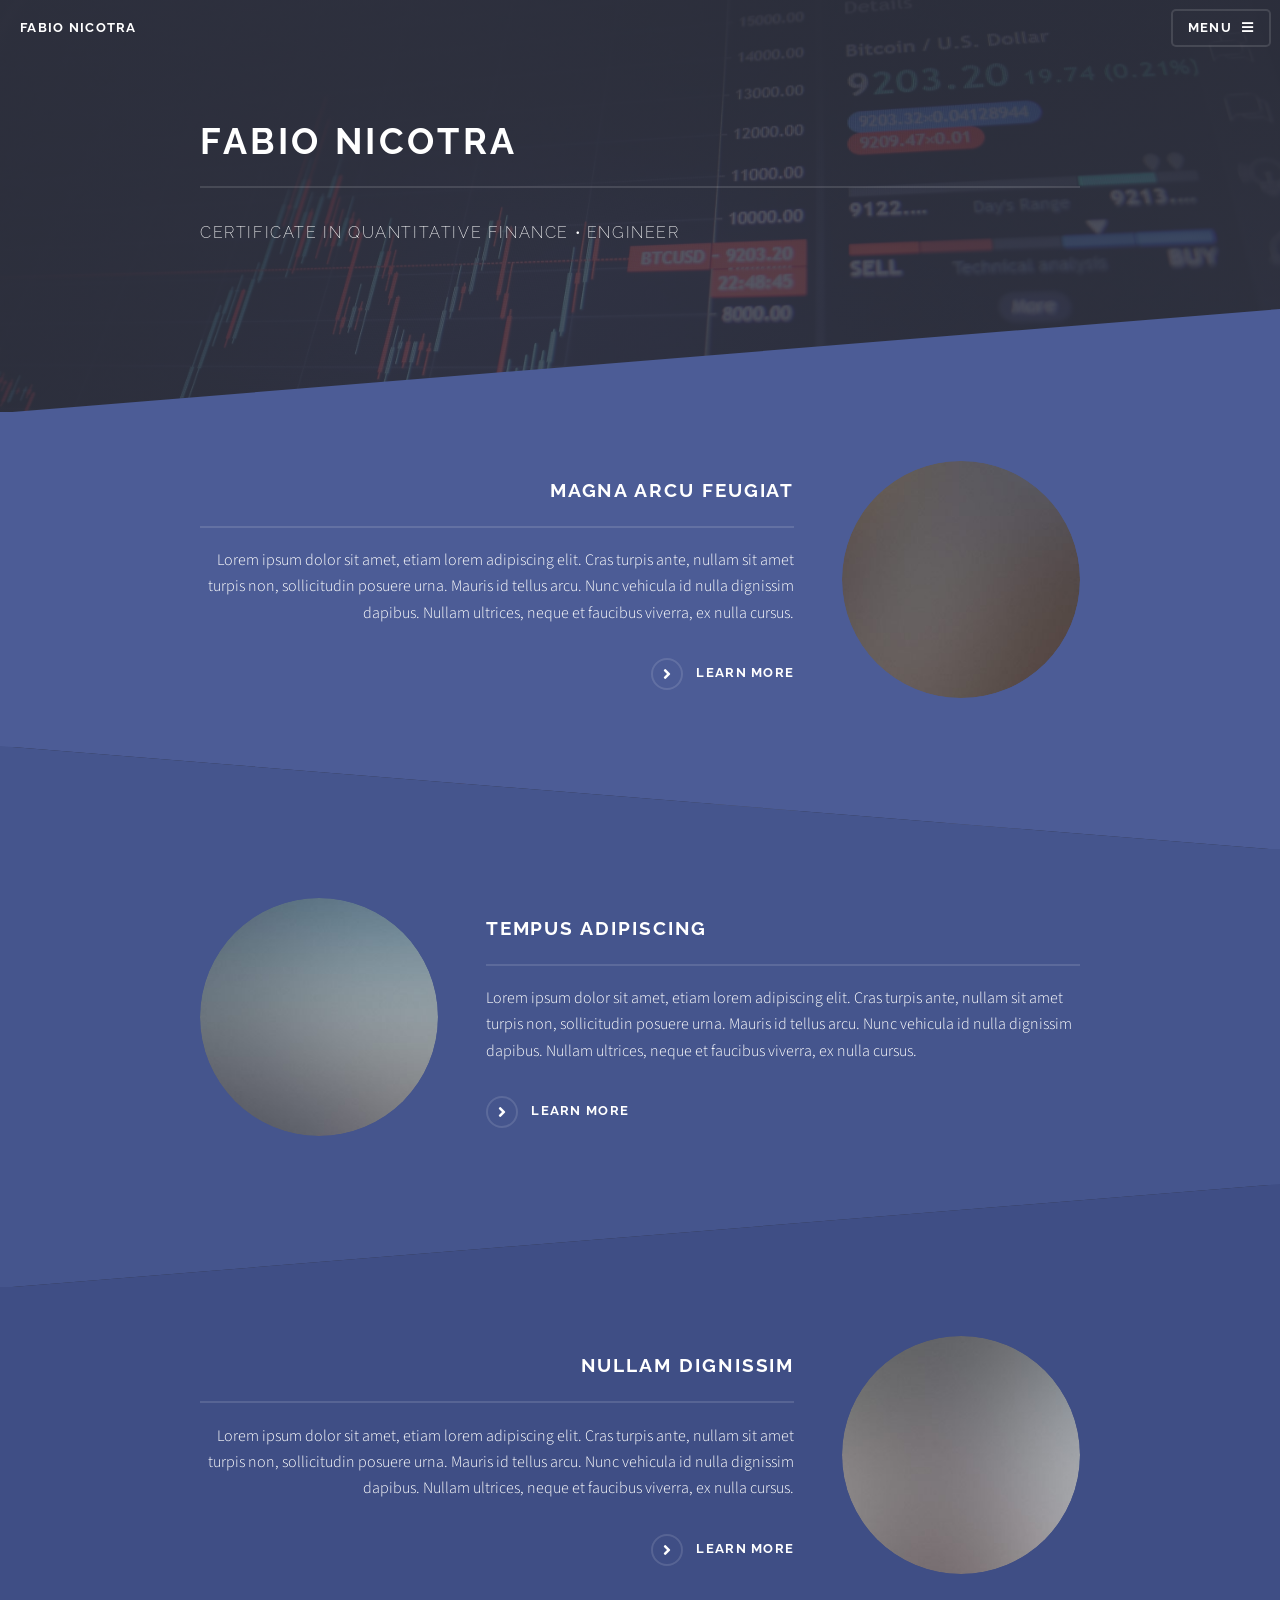
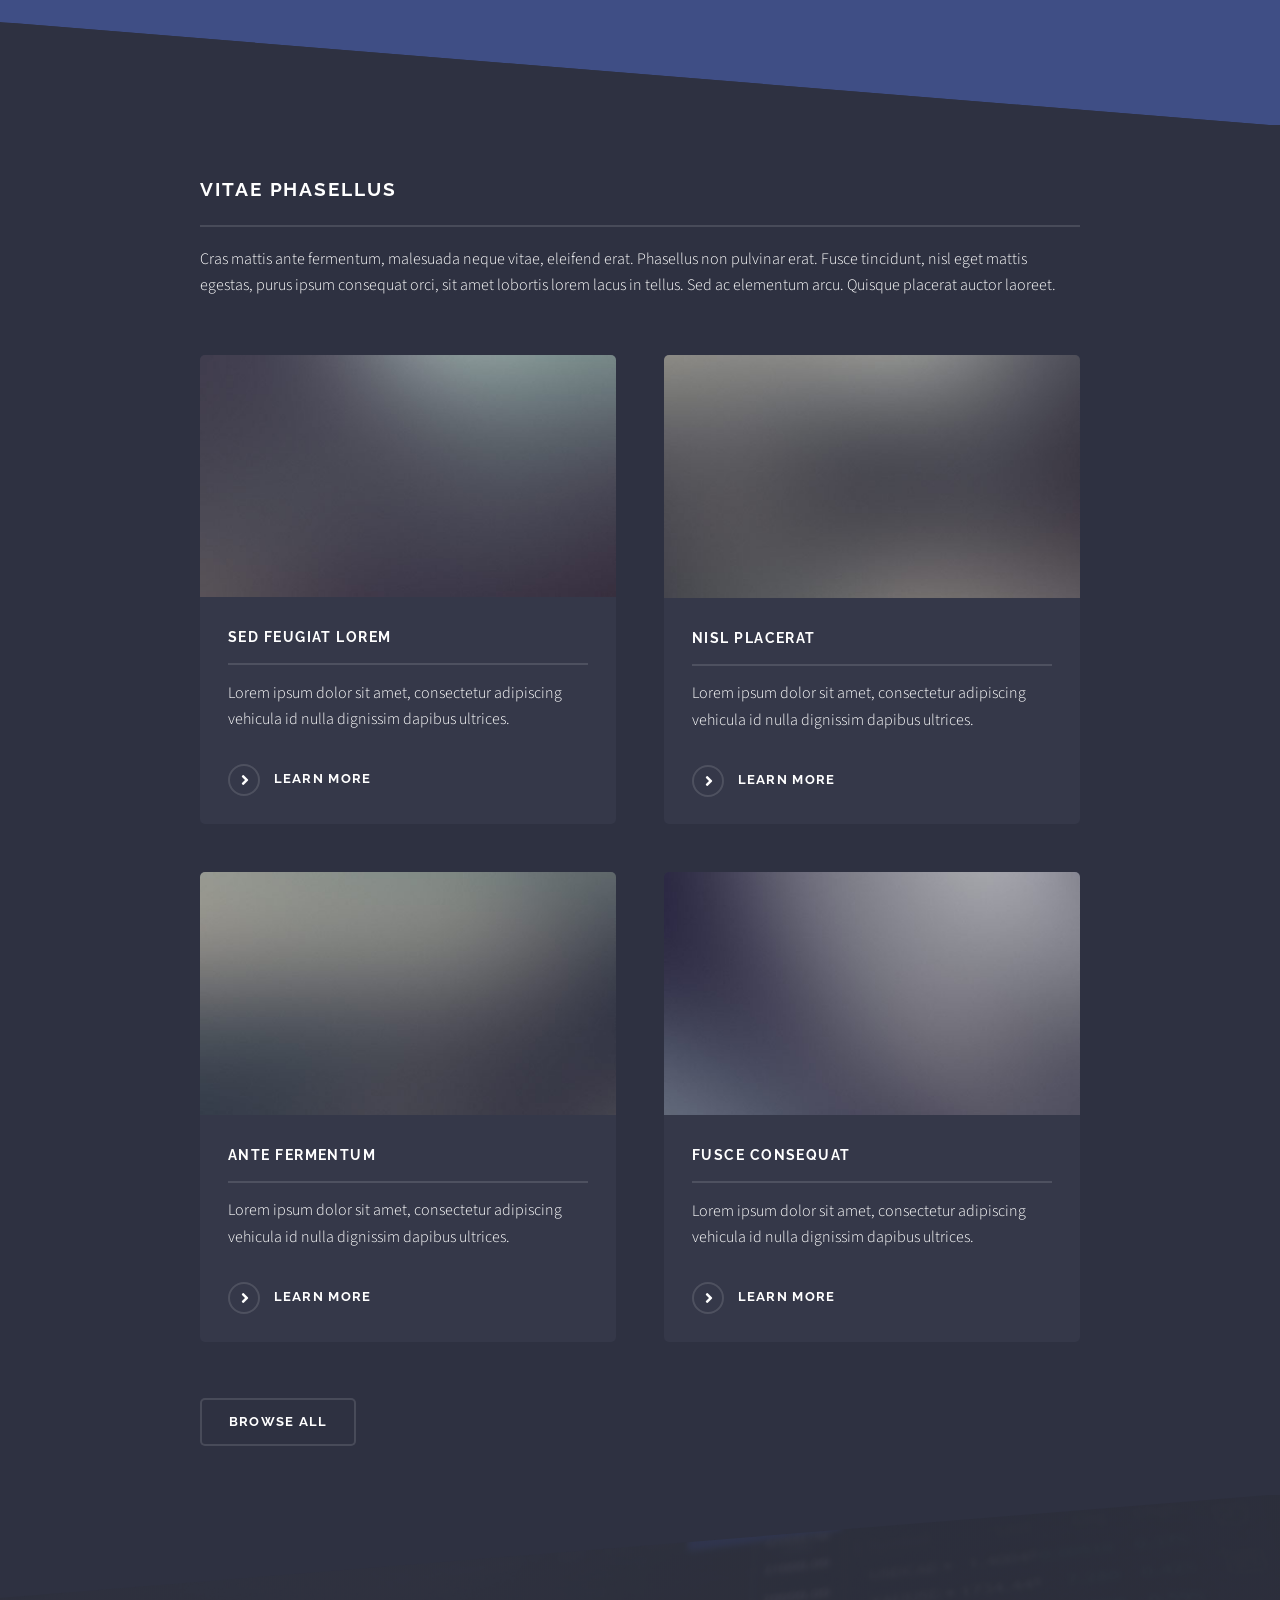
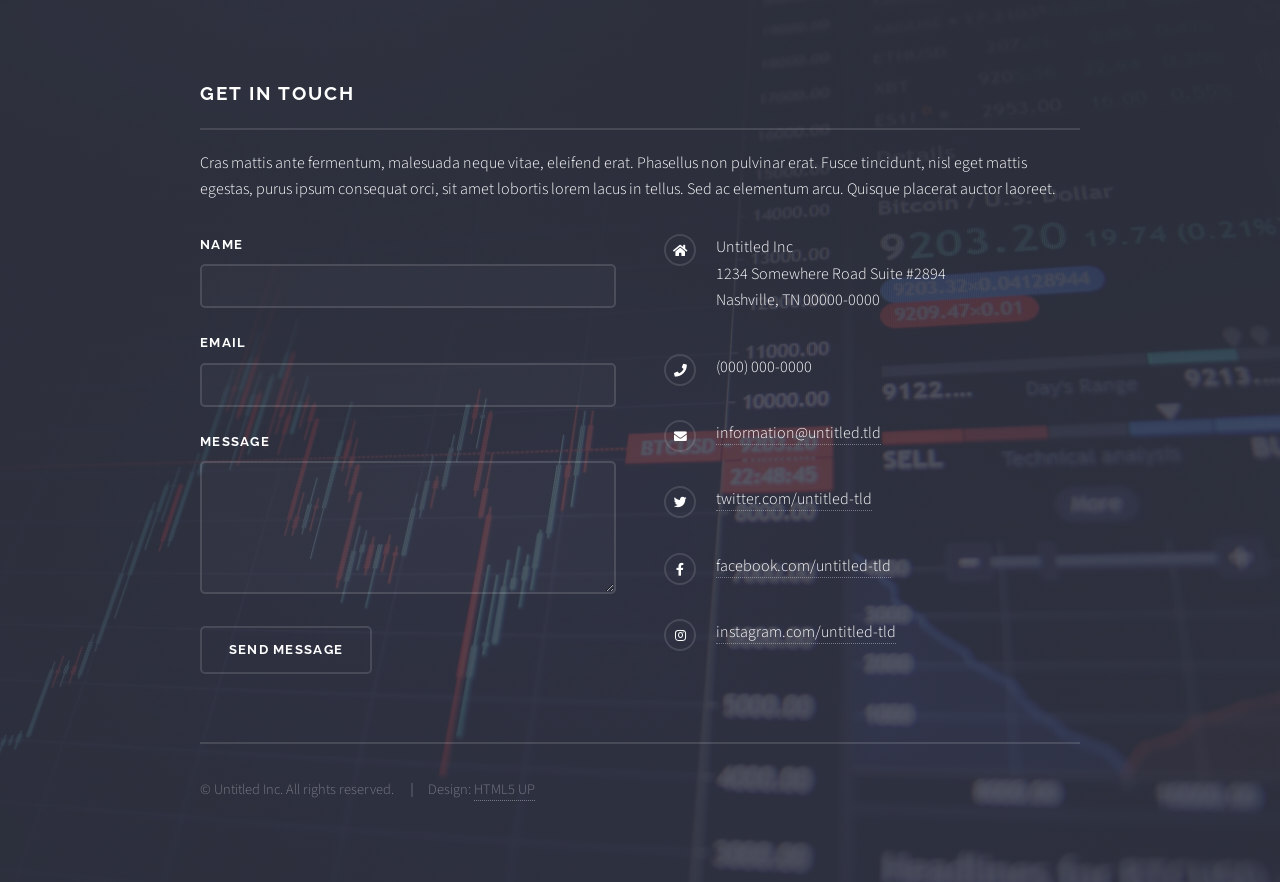
==== html5up-solid-state/index.html @ 2a2fa212 "First commit for new website" ====
<!DOCTYPE html>
<!--
	Solid State by HTML5 UP
	html5up.net | @ajlkn
	Free for personal and commercial use under the CCA 3.0 license (html5up.net/license)
-->
<html>
  <head>
    <title>Fabio Nicotra</title>
    <meta charset="utf-8" />
    <meta
      name="viewport"
      content="width=device-width, initial-scale=1, user-scalable=no"
    />
    <link rel="stylesheet" href="assets/css/main.css" />
    <noscript
      ><link rel="stylesheet" href="assets/css/noscript.css"
    /></noscript>
  </head>
  <body class="is-preload">
    <!-- Page Wrapper -->
    <div id="page-wrapper">
      <!-- Header -->
      <header id="header" class="alt">
        <h1><a href="index.html">Fabio Nicotra</a></h1>
        <nav>
          <a href="#menu">Menu</a>
        </nav>
      </header>

      <!-- Menu -->
      <nav id="menu">
        <div class="inner">
          <h2>Menu</h2>
          <ul class="links">
            <li><a href="index.html">Home</a></li>
            <li><a href="generic.html">Generic</a></li>
            <li><a href="elements.html">Elements</a></li>
            <li><a href="#">Log In</a></li>
            <li><a href="#">Sign Up</a></li>
          </ul>
          <a href="#" class="close">Close</a>
        </div>
      </nav>

      <!-- Banner -->
      <section id="banner">
        <div class="inner">
          <!-- <div class="logo"><span class="icon fa-gem"></span></div> -->
          <h2>Fabio Nicotra</h2>
          <p>Certificate in Quantitative Finance &bull; Engineer</p>
        </div>
      </section>

      <!-- Wrapper -->
      <section id="wrapper">
        <!-- One -->
        <section id="one" class="wrapper spotlight style1">
          <div class="inner">
            <a href="#" class="image"><img src="images/pic01.jpg" alt="" /></a>
            <div class="content">
              <h2 class="major">Magna arcu feugiat</h2>
              <p>
                Lorem ipsum dolor sit amet, etiam lorem adipiscing elit. Cras
                turpis ante, nullam sit amet turpis non, sollicitudin posuere
                urna. Mauris id tellus arcu. Nunc vehicula id nulla dignissim
                dapibus. Nullam ultrices, neque et faucibus viverra, ex nulla
                cursus.
              </p>
              <a href="#" class="special">Learn more</a>
            </div>
          </div>
        </section>

        <!-- Two -->
        <section id="two" class="wrapper alt spotlight style2">
          <div class="inner">
            <a href="#" class="image"><img src="images/pic02.jpg" alt="" /></a>
            <div class="content">
              <h2 class="major">Tempus adipiscing</h2>
              <p>
                Lorem ipsum dolor sit amet, etiam lorem adipiscing elit. Cras
                turpis ante, nullam sit amet turpis non, sollicitudin posuere
                urna. Mauris id tellus arcu. Nunc vehicula id nulla dignissim
                dapibus. Nullam ultrices, neque et faucibus viverra, ex nulla
                cursus.
              </p>
              <a href="#" class="special">Learn more</a>
            </div>
          </div>
        </section>

        <!-- Three -->
        <section id="three" class="wrapper spotlight style3">
          <div class="inner">
            <a href="#" class="image"><img src="images/pic03.jpg" alt="" /></a>
            <div class="content">
              <h2 class="major">Nullam dignissim</h2>
              <p>
                Lorem ipsum dolor sit amet, etiam lorem adipiscing elit. Cras
                turpis ante, nullam sit amet turpis non, sollicitudin posuere
                urna. Mauris id tellus arcu. Nunc vehicula id nulla dignissim
                dapibus. Nullam ultrices, neque et faucibus viverra, ex nulla
                cursus.
              </p>
              <a href="#" class="special">Learn more</a>
            </div>
          </div>
        </section>

        <!-- Four -->
        <section id="four" class="wrapper alt style1">
          <div class="inner">
            <h2 class="major">Vitae phasellus</h2>
            <p>
              Cras mattis ante fermentum, malesuada neque vitae, eleifend erat.
              Phasellus non pulvinar erat. Fusce tincidunt, nisl eget mattis
              egestas, purus ipsum consequat orci, sit amet lobortis lorem lacus
              in tellus. Sed ac elementum arcu. Quisque placerat auctor laoreet.
            </p>
            <section class="features">
              <article>
                <a href="#" class="image"
                  ><img src="images/pic04.jpg" alt=""
                /></a>
                <h3 class="major">Sed feugiat lorem</h3>
                <p>
                  Lorem ipsum dolor sit amet, consectetur adipiscing vehicula id
                  nulla dignissim dapibus ultrices.
                </p>
                <a href="#" class="special">Learn more</a>
              </article>
              <article>
                <a href="#" class="image"
                  ><img src="images/pic05.jpg" alt=""
                /></a>
                <h3 class="major">Nisl placerat</h3>
                <p>
                  Lorem ipsum dolor sit amet, consectetur adipiscing vehicula id
                  nulla dignissim dapibus ultrices.
                </p>
                <a href="#" class="special">Learn more</a>
              </article>
              <article>
                <a href="#" class="image"
                  ><img src="images/pic06.jpg" alt=""
                /></a>
                <h3 class="major">Ante fermentum</h3>
                <p>
                  Lorem ipsum dolor sit amet, consectetur adipiscing vehicula id
                  nulla dignissim dapibus ultrices.
                </p>
                <a href="#" class="special">Learn more</a>
              </article>
              <article>
                <a href="#" class="image"
                  ><img src="images/pic07.jpg" alt=""
                /></a>
                <h3 class="major">Fusce consequat</h3>
                <p>
                  Lorem ipsum dolor sit amet, consectetur adipiscing vehicula id
                  nulla dignissim dapibus ultrices.
                </p>
                <a href="#" class="special">Learn more</a>
              </article>
            </section>
            <ul class="actions">
              <li><a href="#" class="button">Browse All</a></li>
            </ul>
          </div>
        </section>
      </section>

      <!-- Footer -->
      <section id="footer">
        <div class="inner">
          <h2 class="major">Get in touch</h2>
          <p>
            Cras mattis ante fermentum, malesuada neque vitae, eleifend erat.
            Phasellus non pulvinar erat. Fusce tincidunt, nisl eget mattis
            egestas, purus ipsum consequat orci, sit amet lobortis lorem lacus
            in tellus. Sed ac elementum arcu. Quisque placerat auctor laoreet.
          </p>
          <form method="post" action="#">
            <div class="fields">
              <div class="field">
                <label for="name">Name</label>
                <input type="text" name="name" id="name" />
              </div>
              <div class="field">
                <label for="email">Email</label>
                <input type="email" name="email" id="email" />
              </div>
              <div class="field">
                <label for="message">Message</label>
                <textarea name="message" id="message" rows="4"></textarea>
              </div>
            </div>
            <ul class="actions">
              <li><input type="submit" value="Send Message" /></li>
            </ul>
          </form>
          <ul class="contact">
            <li class="icon solid fa-home">
              Untitled Inc<br />
              1234 Somewhere Road Suite #2894<br />
              Nashville, TN 00000-0000
            </li>
            <li class="icon solid fa-phone">(000) 000-0000</li>
            <li class="icon solid fa-envelope">
              <a href="#">information@untitled.tld</a>
            </li>
            <li class="icon brands fa-twitter">
              <a href="#">twitter.com/untitled-tld</a>
            </li>
            <li class="icon brands fa-facebook-f">
              <a href="#">facebook.com/untitled-tld</a>
            </li>
            <li class="icon brands fa-instagram">
              <a href="#">instagram.com/untitled-tld</a>
            </li>
          </ul>
          <ul class="copyright">
            <li>&copy; Untitled Inc. All rights reserved.</li>
            <li>Design: <a href="http://html5up.net">HTML5 UP</a></li>
          </ul>
        </div>
      </section>
    </div>

    <!-- Scripts -->
    <script src="assets/js/jquery.min.js"></script>
    <script src="assets/js/jquery.scrollex.min.js"></script>
    <script src="assets/js/browser.min.js"></script>
    <script src="assets/js/breakpoints.min.js"></script>
    <script src="assets/js/util.js"></script>
    <script src="assets/js/main.js"></script>
  </body>
</html>
---- html5up-solid-state/assets/css/main.css ----
@import url(fontawesome-all.min.css);
@import url("https://fonts.googleapis.com/css?family=Raleway:200,700|Source+Sans+Pro:300,600,300italic,600italic");

/*
	Solid State by HTML5 UP
	html5up.net | @ajlkn
	Free for personal and commercial use under the CCA 3.0 license (html5up.net/license)
*/

html,
body,
div,
span,
applet,
object,
iframe,
h1,
h2,
h3,
h4,
h5,
h6,
p,
blockquote,
pre,
a,
abbr,
acronym,
address,
big,
cite,
code,
del,
dfn,
em,
img,
ins,
kbd,
q,
s,
samp,
small,
strike,
strong,
sub,
sup,
tt,
var,
b,
u,
i,
center,
dl,
dt,
dd,
ol,
ul,
li,
fieldset,
form,
label,
legend,
table,
caption,
tbody,
tfoot,
thead,
tr,
th,
td,
article,
aside,
canvas,
details,
embed,
figure,
figcaption,
footer,
header,
hgroup,
menu,
nav,
output,
ruby,
section,
summary,
time,
mark,
audio,
video {
  margin: 0;
  padding: 0;
  border: 0;
  font-size: 100%;
  font: inherit;
  vertical-align: baseline;
}

article,
aside,
details,
figcaption,
figure,
footer,
header,
hgroup,
menu,
nav,
section {
  display: block;
}

body {
  line-height: 1;
}

ol,
ul {
  list-style: none;
}

blockquote,
q {
  quotes: none;
}

blockquote:before,
blockquote:after,
q:before,
q:after {
  content: "";
  content: none;
}

table {
  border-collapse: collapse;
  border-spacing: 0;
}

body {
  -webkit-text-size-adjust: none;
}

mark {
  background-color: transparent;
  color: inherit;
}

input::-moz-focus-inner {
  border: 0;
  padding: 0;
}

input,
select,
textarea {
  -moz-appearance: none;
  -webkit-appearance: none;
  -ms-appearance: none;
  appearance: none;
}

/* Basic */

@-ms-viewport {
  width: device-width;
}

body {
  -ms-overflow-style: scrollbar;
}

@media screen and (max-width: 480px) {
  html,
  body {
    min-width: 320px;
  }
}

html {
  box-sizing: border-box;
}

*,
*:before,
*:after {
  box-sizing: inherit;
}

body {
  background-color: #2e3141;
  background-image: linear-gradient(
      to top,
      rgba(46, 49, 65, 0.8),
      rgba(46, 49, 65, 0.8)
    ),
    url("../../images/bg.jpg");
  background-size: auto, cover;
  background-attachment: fixed, fixed;
  background-position: center, center;
}

body.is-preload *,
body.is-preload *:before,
body.is-preload *:after {
  -moz-animation: none !important;
  -webkit-animation: none !important;
  -ms-animation: none !important;
  animation: none !important;
  -moz-transition: none !important;
  -webkit-transition: none !important;
  -ms-transition: none !important;
  transition: none !important;
}

/* Type */

body,
input,
select,
textarea {
  color: #ffffff;
  font-family: "Source Sans Pro", Helvetica, sans-serif;
  font-size: 16.5pt;
  font-weight: 300;
  line-height: 1.65;
}

@media screen and (max-width: 1680px) {
  body,
  input,
  select,
  textarea {
    font-size: 13pt;
  }
}

@media screen and (max-width: 1280px) {
  body,
  input,
  select,
  textarea {
    font-size: 12pt;
  }
}

@media screen and (max-width: 980px) {
  body,
  input,
  select,
  textarea {
    font-size: 12pt;
  }
}

@media screen and (max-width: 736px) {
  body,
  input,
  select,
  textarea {
    font-size: 12pt;
  }
}

@media screen and (max-width: 480px) {
  body,
  input,
  select,
  textarea {
    font-size: 12pt;
  }
}

a {
  -moz-transition: color 0.2s ease-in-out, border-bottom-color 0.2s ease-in-out;
  -webkit-transition: color 0.2s ease-in-out,
    border-bottom-color 0.2s ease-in-out;
  -ms-transition: color 0.2s ease-in-out, border-bottom-color 0.2s ease-in-out;
  transition: color 0.2s ease-in-out, border-bottom-color 0.2s ease-in-out;
  border-bottom: dotted 1px rgba(255, 255, 255, 0.35);
  color: #ffffff;
  text-decoration: none;
}

a:hover {
  border-bottom-color: transparent;
  color: #ffffff !important;
}

a.special:not(.button) {
  text-decoration: none;
  border-bottom: 0;
  display: block;
  font-family: Raleway, Helvetica, sans-serif;
  font-size: 0.8em;
  font-weight: 700;
  letter-spacing: 0.1em;
  margin: 0 0 2em 0;
  text-transform: uppercase;
}

a.special:not(.button):before {
  -moz-osx-font-smoothing: grayscale;
  -webkit-font-smoothing: antialiased;
  display: inline-block;
  font-style: normal;
  font-variant: normal;
  text-rendering: auto;
  line-height: 1;
  text-transform: none !important;
  font-family: "Font Awesome 5 Free";
  font-weight: 900;
}

a.special:not(.button):before {
  -moz-transition: background-color 0.2s ease-in-out;
  -webkit-transition: background-color 0.2s ease-in-out;
  -ms-transition: background-color 0.2s ease-in-out;
  transition: background-color 0.2s ease-in-out;
  border-radius: 100%;
  border: solid 2px rgba(255, 255, 255, 0.125);
  content: "\f105";
  display: inline-block;
  font-size: 1.25em;
  height: 2em;
  line-height: 1.75em;
  margin-right: 0.85em;
  text-align: center;
  text-indent: 0.15em;
  vertical-align: middle;
  width: 2em;
}

a.special:not(.button):hover:before {
  background-color: rgba(255, 255, 255, 0.025);
}

a.special:not(.button):active:before {
  background-color: rgba(255, 255, 255, 0.075);
}

strong,
b {
  color: #ffffff;
  font-weight: 600;
}

em,
i {
  font-style: italic;
}

p {
  margin: 0 0 2em 0;
}

h1,
h2,
h3,
h4,
h5,
h6 {
  color: #ffffff;
  font-family: Raleway, Helvetica, sans-serif;
  font-weight: 700;
  letter-spacing: 0.1em;
  margin: 0 0 1em 0;
  text-transform: uppercase;
}

h1 a,
h2 a,
h3 a,
h4 a,
h5 a,
h6 a {
  color: inherit;
  text-decoration: none;
  border-bottom: 0;
}

h1 span,
h2 span,
h3 span,
h4 span,
h5 span,
h6 span {
  font-weight: 200;
}

h1.major,
h2.major,
h3.major,
h4.major,
h5.major,
h6.major {
  padding-bottom: 1em;
  border-bottom: solid 2px rgba(255, 255, 255, 0.125);
}

h2 {
  font-size: 1.2em;
}

h3 {
  font-size: 0.9em;
}

h4 {
  font-size: 0.7em;
}

h5 {
  font-size: 0.7em;
}

h6 {
  font-size: 0.7em;
}

@media screen and (max-width: 736px) {
  h2 {
    font-size: 1em;
  }

  h3 {
    font-size: 0.8em;
  }
}

sub {
  font-size: 0.8em;
  position: relative;
  top: 0.5em;
}

sup {
  font-size: 0.8em;
  position: relative;
  top: -0.5em;
}

blockquote {
  border-left: solid 4px rgba(255, 255, 255, 0.125);
  font-style: italic;
  margin: 0 0 2em 0;
  padding: 0.5em 0 0.5em 2em;
}

code {
  background: rgba(255, 255, 255, 0.025);
  border-radius: 5px;
  border: solid 2px rgba(255, 255, 255, 0.125);
  font-family: "Courier New", monospace;
  font-size: 0.9em;
  margin: 0 0.25em;
  padding: 0.25em 0.65em;
}

pre {
  -webkit-overflow-scrolling: touch;
  font-family: "Courier New", monospace;
  font-size: 0.9em;
  margin: 0 0 2em 0;
}

pre code {
  display: block;
  line-height: 1.75em;
  padding: 1em 1.5em;
  overflow-x: auto;
}

hr {
  border: 0;
  border-bottom: solid 2px rgba(255, 255, 255, 0.125);
  margin: 2.5em 0;
}

hr.major {
  margin: 4em 0;
}

.align-left {
  text-align: left;
}

.align-center {
  text-align: center;
}

.align-right {
  text-align: right;
}

/* Row */

.row {
  display: flex;
  flex-wrap: wrap;
  box-sizing: border-box;
  align-items: stretch;
}

.row > * {
  box-sizing: border-box;
}

.row.gtr-uniform > * > :last-child {
  margin-bottom: 0;
}

.row.aln-left {
  justify-content: flex-start;
}

.row.aln-center {
  justify-content: center;
}

.row.aln-right {
  justify-content: flex-end;
}

.row.aln-top {
  align-items: flex-start;
}

.row.aln-middle {
  align-items: center;
}

.row.aln-bottom {
  align-items: flex-end;
}

.row > .imp {
  order: -1;
}

.row > .col-1 {
  width: 8.33333%;
}

.row > .off-1 {
  margin-left: 8.33333%;
}

.row > .col-2 {
  width: 16.66667%;
}

.row > .off-2 {
  margin-left: 16.66667%;
}

.row > .col-3 {
  width: 25%;
}

.row > .off-3 {
  margin-left: 25%;
}

.row > .col-4 {
  width: 33.33333%;
}

.row > .off-4 {
  margin-left: 33.33333%;
}

.row > .col-5 {
  width: 41.66667%;
}

.row > .off-5 {
  margin-left: 41.66667%;
}

.row > .col-6 {
  width: 50%;
}

.row > .off-6 {
  margin-left: 50%;
}

.row > .col-7 {
  width: 58.33333%;
}

.row > .off-7 {
  margin-left: 58.33333%;
}

.row > .col-8 {
  width: 66.66667%;
}

.row > .off-8 {
  margin-left: 66.66667%;
}

.row > .col-9 {
  width: 75%;
}

.row > .off-9 {
  margin-left: 75%;
}

.row > .col-10 {
  width: 83.33333%;
}

.row > .off-10 {
  margin-left: 83.33333%;
}

.row > .col-11 {
  width: 91.66667%;
}

.row > .off-11 {
  margin-left: 91.66667%;
}

.row > .col-12 {
  width: 100%;
}

.row > .off-12 {
  margin-left: 100%;
}

.row.gtr-0 {
  margin-top: 0;
  margin-left: 0em;
}

.row.gtr-0 > * {
  padding: 0 0 0 0em;
}

.row.gtr-0.gtr-uniform {
  margin-top: 0em;
}

.row.gtr-0.gtr-uniform > * {
  padding-top: 0em;
}

.row.gtr-25 {
  margin-top: 0;
  margin-left: -0.4375em;
}

.row.gtr-25 > * {
  padding: 0 0 0 0.4375em;
}

.row.gtr-25.gtr-uniform {
  margin-top: -0.4375em;
}

.row.gtr-25.gtr-uniform > * {
  padding-top: 0.4375em;
}

.row.gtr-50 {
  margin-top: 0;
  margin-left: -0.875em;
}

.row.gtr-50 > * {
  padding: 0 0 0 0.875em;
}

.row.gtr-50.gtr-uniform {
  margin-top: -0.875em;
}

.row.gtr-50.gtr-uniform > * {
  padding-top: 0.875em;
}

.row {
  margin-top: 0;
  margin-left: -1.75em;
}

.row > * {
  padding: 0 0 0 1.75em;
}

.row.gtr-uniform {
  margin-top: -1.75em;
}

.row.gtr-uniform > * {
  padding-top: 1.75em;
}

.row.gtr-150 {
  margin-top: 0;
  margin-left: -2.625em;
}

.row.gtr-150 > * {
  padding: 0 0 0 2.625em;
}

.row.gtr-150.gtr-uniform {
  margin-top: -2.625em;
}

.row.gtr-150.gtr-uniform > * {
  padding-top: 2.625em;
}

.row.gtr-200 {
  margin-top: 0;
  margin-left: -3.5em;
}

.row.gtr-200 > * {
  padding: 0 0 0 3.5em;
}

.row.gtr-200.gtr-uniform {
  margin-top: -3.5em;
}

.row.gtr-200.gtr-uniform > * {
  padding-top: 3.5em;
}

@media screen and (max-width: 1680px) {
  .row {
    display: flex;
    flex-wrap: wrap;
    box-sizing: border-box;
    align-items: stretch;
  }

  .row > * {
    box-sizing: border-box;
  }

  .row.gtr-uniform > * > :last-child {
    margin-bottom: 0;
  }

  .row.aln-left {
    justify-content: flex-start;
  }

  .row.aln-center {
    justify-content: center;
  }

  .row.aln-right {
    justify-content: flex-end;
  }

  .row.aln-top {
    align-items: flex-start;
  }

  .row.aln-middle {
    align-items: center;
  }

  .row.aln-bottom {
    align-items: flex-end;
  }

  .row > .imp-xlarge {
    order: -1;
  }

  .row > .col-1-xlarge {
    width: 8.33333%;
  }

  .row > .off-1-xlarge {
    margin-left: 8.33333%;
  }

  .row > .col-2-xlarge {
    width: 16.66667%;
  }

  .row > .off-2-xlarge {
    margin-left: 16.66667%;
  }

  .row > .col-3-xlarge {
    width: 25%;
  }

  .row > .off-3-xlarge {
    margin-left: 25%;
  }

  .row > .col-4-xlarge {
    width: 33.33333%;
  }

  .row > .off-4-xlarge {
    margin-left: 33.33333%;
  }

  .row > .col-5-xlarge {
    width: 41.66667%;
  }

  .row > .off-5-xlarge {
    margin-left: 41.66667%;
  }

  .row > .col-6-xlarge {
    width: 50%;
  }

  .row > .off-6-xlarge {
    margin-left: 50%;
  }

  .row > .col-7-xlarge {
    width: 58.33333%;
  }

  .row > .off-7-xlarge {
    margin-left: 58.33333%;
  }

  .row > .col-8-xlarge {
    width: 66.66667%;
  }

  .row > .off-8-xlarge {
    margin-left: 66.66667%;
  }

  .row > .col-9-xlarge {
    width: 75%;
  }

  .row > .off-9-xlarge {
    margin-left: 75%;
  }

  .row > .col-10-xlarge {
    width: 83.33333%;
  }

  .row > .off-10-xlarge {
    margin-left: 83.33333%;
  }

  .row > .col-11-xlarge {
    width: 91.66667%;
  }

  .row > .off-11-xlarge {
    margin-left: 91.66667%;
  }

  .row > .col-12-xlarge {
    width: 100%;
  }

  .row > .off-12-xlarge {
    margin-left: 100%;
  }

  .row.gtr-0 {
    margin-top: 0;
    margin-left: 0em;
  }

  .row.gtr-0 > * {
    padding: 0 0 0 0em;
  }

  .row.gtr-0.gtr-uniform {
    margin-top: 0em;
  }

  .row.gtr-0.gtr-uniform > * {
    padding-top: 0em;
  }

  .row.gtr-25 {
    margin-top: 0;
    margin-left: -0.4375em;
  }

  .row.gtr-25 > * {
    padding: 0 0 0 0.4375em;
  }

  .row.gtr-25.gtr-uniform {
    margin-top: -0.4375em;
  }

  .row.gtr-25.gtr-uniform > * {
    padding-top: 0.4375em;
  }

  .row.gtr-50 {
    margin-top: 0;
    margin-left: -0.875em;
  }

  .row.gtr-50 > * {
    padding: 0 0 0 0.875em;
  }

  .row.gtr-50.gtr-uniform {
    margin-top: -0.875em;
  }

  .row.gtr-50.gtr-uniform > * {
    padding-top: 0.875em;
  }

  .row {
    margin-top: 0;
    margin-left: -1.75em;
  }

  .row > * {
    padding: 0 0 0 1.75em;
  }

  .row.gtr-uniform {
    margin-top: -1.75em;
  }

  .row.gtr-uniform > * {
    padding-top: 1.75em;
  }

  .row.gtr-150 {
    margin-top: 0;
    margin-left: -2.625em;
  }

  .row.gtr-150 > * {
    padding: 0 0 0 2.625em;
  }

  .row.gtr-150.gtr-uniform {
    margin-top: -2.625em;
  }

  .row.gtr-150.gtr-uniform > * {
    padding-top: 2.625em;
  }

  .row.gtr-200 {
    margin-top: 0;
    margin-left: -3.5em;
  }

  .row.gtr-200 > * {
    padding: 0 0 0 3.5em;
  }

  .row.gtr-200.gtr-uniform {
    margin-top: -3.5em;
  }

  .row.gtr-200.gtr-uniform > * {
    padding-top: 3.5em;
  }
}

@media screen and (max-width: 1280px) {
  .row {
    display: flex;
    flex-wrap: wrap;
    box-sizing: border-box;
    align-items: stretch;
  }

  .row > * {
    box-sizing: border-box;
  }

  .row.gtr-uniform > * > :last-child {
    margin-bottom: 0;
  }

  .row.aln-left {
    justify-content: flex-start;
  }

  .row.aln-center {
    justify-content: center;
  }

  .row.aln-right {
    justify-content: flex-end;
  }

  .row.aln-top {
    align-items: flex-start;
  }

  .row.aln-middle {
    align-items: center;
  }

  .row.aln-bottom {
    align-items: flex-end;
  }

  .row > .imp-large {
    order: -1;
  }

  .row > .col-1-large {
    width: 8.33333%;
  }

  .row > .off-1-large {
    margin-left: 8.33333%;
  }

  .row > .col-2-large {
    width: 16.66667%;
  }

  .row > .off-2-large {
    margin-left: 16.66667%;
  }

  .row > .col-3-large {
    width: 25%;
  }

  .row > .off-3-large {
    margin-left: 25%;
  }

  .row > .col-4-large {
    width: 33.33333%;
  }

  .row > .off-4-large {
    margin-left: 33.33333%;
  }

  .row > .col-5-large {
    width: 41.66667%;
  }

  .row > .off-5-large {
    margin-left: 41.66667%;
  }

  .row > .col-6-large {
    width: 50%;
  }

  .row > .off-6-large {
    margin-left: 50%;
  }

  .row > .col-7-large {
    width: 58.33333%;
  }

  .row > .off-7-large {
    margin-left: 58.33333%;
  }

  .row > .col-8-large {
    width: 66.66667%;
  }

  .row > .off-8-large {
    margin-left: 66.66667%;
  }

  .row > .col-9-large {
    width: 75%;
  }

  .row > .off-9-large {
    margin-left: 75%;
  }

  .row > .col-10-large {
    width: 83.33333%;
  }

  .row > .off-10-large {
    margin-left: 83.33333%;
  }

  .row > .col-11-large {
    width: 91.66667%;
  }

  .row > .off-11-large {
    margin-left: 91.66667%;
  }

  .row > .col-12-large {
    width: 100%;
  }

  .row > .off-12-large {
    margin-left: 100%;
  }

  .row.gtr-0 {
    margin-top: 0;
    margin-left: 0em;
  }

  .row.gtr-0 > * {
    padding: 0 0 0 0em;
  }

  .row.gtr-0.gtr-uniform {
    margin-top: 0em;
  }

  .row.gtr-0.gtr-uniform > * {
    padding-top: 0em;
  }

  .row.gtr-25 {
    margin-top: 0;
    margin-left: -0.4375em;
  }

  .row.gtr-25 > * {
    padding: 0 0 0 0.4375em;
  }

  .row.gtr-25.gtr-uniform {
    margin-top: -0.4375em;
  }

  .row.gtr-25.gtr-uniform > * {
    padding-top: 0.4375em;
  }

  .row.gtr-50 {
    margin-top: 0;
    margin-left: -0.875em;
  }

  .row.gtr-50 > * {
    padding: 0 0 0 0.875em;
  }

  .row.gtr-50.gtr-uniform {
    margin-top: -0.875em;
  }

  .row.gtr-50.gtr-uniform > * {
    padding-top: 0.875em;
  }

  .row {
    margin-top: 0;
    margin-left: -1.75em;
  }

  .row > * {
    padding: 0 0 0 1.75em;
  }

  .row.gtr-uniform {
    margin-top: -1.75em;
  }

  .row.gtr-uniform > * {
    padding-top: 1.75em;
  }

  .row.gtr-150 {
    margin-top: 0;
    margin-left: -2.625em;
  }

  .row.gtr-150 > * {
    padding: 0 0 0 2.625em;
  }

  .row.gtr-150.gtr-uniform {
    margin-top: -2.625em;
  }

  .row.gtr-150.gtr-uniform > * {
    padding-top: 2.625em;
  }

  .row.gtr-200 {
    margin-top: 0;
    margin-left: -3.5em;
  }

  .row.gtr-200 > * {
    padding: 0 0 0 3.5em;
  }

  .row.gtr-200.gtr-uniform {
    margin-top: -3.5em;
  }

  .row.gtr-200.gtr-uniform > * {
    padding-top: 3.5em;
  }
}

@media screen and (max-width: 980px) {
  .row {
    display: flex;
    flex-wrap: wrap;
    box-sizing: border-box;
    align-items: stretch;
  }

  .row > * {
    box-sizing: border-box;
  }

  .row.gtr-uniform > * > :last-child {
    margin-bottom: 0;
  }

  .row.aln-left {
    justify-content: flex-start;
  }

  .row.aln-center {
    justify-content: center;
  }

  .row.aln-right {
    justify-content: flex-end;
  }

  .row.aln-top {
    align-items: flex-start;
  }

  .row.aln-middle {
    align-items: center;
  }

  .row.aln-bottom {
    align-items: flex-end;
  }

  .row > .imp-medium {
    order: -1;
  }

  .row > .col-1-medium {
    width: 8.33333%;
  }

  .row > .off-1-medium {
    margin-left: 8.33333%;
  }

  .row > .col-2-medium {
    width: 16.66667%;
  }

  .row > .off-2-medium {
    margin-left: 16.66667%;
  }

  .row > .col-3-medium {
    width: 25%;
  }

  .row > .off-3-medium {
    margin-left: 25%;
  }

  .row > .col-4-medium {
    width: 33.33333%;
  }

  .row > .off-4-medium {
    margin-left: 33.33333%;
  }

  .row > .col-5-medium {
    width: 41.66667%;
  }

  .row > .off-5-medium {
    margin-left: 41.66667%;
  }

  .row > .col-6-medium {
    width: 50%;
  }

  .row > .off-6-medium {
    margin-left: 50%;
  }

  .row > .col-7-medium {
    width: 58.33333%;
  }

  .row > .off-7-medium {
    margin-left: 58.33333%;
  }

  .row > .col-8-medium {
    width: 66.66667%;
  }

  .row > .off-8-medium {
    margin-left: 66.66667%;
  }

  .row > .col-9-medium {
    width: 75%;
  }

  .row > .off-9-medium {
    margin-left: 75%;
  }

  .row > .col-10-medium {
    width: 83.33333%;
  }

  .row > .off-10-medium {
    margin-left: 83.33333%;
  }

  .row > .col-11-medium {
    width: 91.66667%;
  }

  .row > .off-11-medium {
    margin-left: 91.66667%;
  }

  .row > .col-12-medium {
    width: 100%;
  }

  .row > .off-12-medium {
    margin-left: 100%;
  }

  .row.gtr-0 {
    margin-top: 0;
    margin-left: 0em;
  }

  .row.gtr-0 > * {
    padding: 0 0 0 0em;
  }

  .row.gtr-0.gtr-uniform {
    margin-top: 0em;
  }

  .row.gtr-0.gtr-uniform > * {
    padding-top: 0em;
  }

  .row.gtr-25 {
    margin-top: 0;
    margin-left: -0.4375em;
  }

  .row.gtr-25 > * {
    padding: 0 0 0 0.4375em;
  }

  .row.gtr-25.gtr-uniform {
    margin-top: -0.4375em;
  }

  .row.gtr-25.gtr-uniform > * {
    padding-top: 0.4375em;
  }

  .row.gtr-50 {
    margin-top: 0;
    margin-left: -0.875em;
  }

  .row.gtr-50 > * {
    padding: 0 0 0 0.875em;
  }

  .row.gtr-50.gtr-uniform {
    margin-top: -0.875em;
  }

  .row.gtr-50.gtr-uniform > * {
    padding-top: 0.875em;
  }

  .row {
    margin-top: 0;
    margin-left: -1.75em;
  }

  .row > * {
    padding: 0 0 0 1.75em;
  }

  .row.gtr-uniform {
    margin-top: -1.75em;
  }

  .row.gtr-uniform > * {
    padding-top: 1.75em;
  }

  .row.gtr-150 {
    margin-top: 0;
    margin-left: -2.625em;
  }

  .row.gtr-150 > * {
    padding: 0 0 0 2.625em;
  }

  .row.gtr-150.gtr-uniform {
    margin-top: -2.625em;
  }

  .row.gtr-150.gtr-uniform > * {
    padding-top: 2.625em;
  }

  .row.gtr-200 {
    margin-top: 0;
    margin-left: -3.5em;
  }

  .row.gtr-200 > * {
    padding: 0 0 0 3.5em;
  }

  .row.gtr-200.gtr-uniform {
    margin-top: -3.5em;
  }

  .row.gtr-200.gtr-uniform > * {
    padding-top: 3.5em;
  }
}

@media screen and (max-width: 736px) {
  .row {
    display: flex;
    flex-wrap: wrap;
    box-sizing: border-box;
    align-items: stretch;
  }

  .row > * {
    box-sizing: border-box;
  }

  .row.gtr-uniform > * > :last-child {
    margin-bottom: 0;
  }

  .row.aln-left {
    justify-content: flex-start;
  }

  .row.aln-center {
    justify-content: center;
  }

  .row.aln-right {
    justify-content: flex-end;
  }

  .row.aln-top {
    align-items: flex-start;
  }

  .row.aln-middle {
    align-items: center;
  }

  .row.aln-bottom {
    align-items: flex-end;
  }

  .row > .imp-small {
    order: -1;
  }

  .row > .col-1-small {
    width: 8.33333%;
  }

  .row > .off-1-small {
    margin-left: 8.33333%;
  }

  .row > .col-2-small {
    width: 16.66667%;
  }

  .row > .off-2-small {
    margin-left: 16.66667%;
  }

  .row > .col-3-small {
    width: 25%;
  }

  .row > .off-3-small {
    margin-left: 25%;
  }

  .row > .col-4-small {
    width: 33.33333%;
  }

  .row > .off-4-small {
    margin-left: 33.33333%;
  }

  .row > .col-5-small {
    width: 41.66667%;
  }

  .row > .off-5-small {
    margin-left: 41.66667%;
  }

  .row > .col-6-small {
    width: 50%;
  }

  .row > .off-6-small {
    margin-left: 50%;
  }

  .row > .col-7-small {
    width: 58.33333%;
  }

  .row > .off-7-small {
    margin-left: 58.33333%;
  }

  .row > .col-8-small {
    width: 66.66667%;
  }

  .row > .off-8-small {
    margin-left: 66.66667%;
  }

  .row > .col-9-small {
    width: 75%;
  }

  .row > .off-9-small {
    margin-left: 75%;
  }

  .row > .col-10-small {
    width: 83.33333%;
  }

  .row > .off-10-small {
    margin-left: 83.33333%;
  }

  .row > .col-11-small {
    width: 91.66667%;
  }

  .row > .off-11-small {
    margin-left: 91.66667%;
  }

  .row > .col-12-small {
    width: 100%;
  }

  .row > .off-12-small {
    margin-left: 100%;
  }

  .row.gtr-0 {
    margin-top: 0;
    margin-left: 0em;
  }

  .row.gtr-0 > * {
    padding: 0 0 0 0em;
  }

  .row.gtr-0.gtr-uniform {
    margin-top: 0em;
  }

  .row.gtr-0.gtr-uniform > * {
    padding-top: 0em;
  }

  .row.gtr-25 {
    margin-top: 0;
    margin-left: -0.3125em;
  }

  .row.gtr-25 > * {
    padding: 0 0 0 0.3125em;
  }

  .row.gtr-25.gtr-uniform {
    margin-top: -0.3125em;
  }

  .row.gtr-25.gtr-uniform > * {
    padding-top: 0.3125em;
  }

  .row.gtr-50 {
    margin-top: 0;
    margin-left: -0.625em;
  }

  .row.gtr-50 > * {
    padding: 0 0 0 0.625em;
  }

  .row.gtr-50.gtr-uniform {
    margin-top: -0.625em;
  }

  .row.gtr-50.gtr-uniform > * {
    padding-top: 0.625em;
  }

  .row {
    margin-top: 0;
    margin-left: -1.25em;
  }

  .row > * {
    padding: 0 0 0 1.25em;
  }

  .row.gtr-uniform {
    margin-top: -1.25em;
  }

  .row.gtr-uniform > * {
    padding-top: 1.25em;
  }

  .row.gtr-150 {
    margin-top: 0;
    margin-left: -1.875em;
  }

  .row.gtr-150 > * {
    padding: 0 0 0 1.875em;
  }

  .row.gtr-150.gtr-uniform {
    margin-top: -1.875em;
  }

  .row.gtr-150.gtr-uniform > * {
    padding-top: 1.875em;
  }

  .row.gtr-200 {
    margin-top: 0;
    margin-left: -2.5em;
  }

  .row.gtr-200 > * {
    padding: 0 0 0 2.5em;
  }

  .row.gtr-200.gtr-uniform {
    margin-top: -2.5em;
  }

  .row.gtr-200.gtr-uniform > * {
    padding-top: 2.5em;
  }
}

@media screen and (max-width: 480px) {
  .row {
    display: flex;
    flex-wrap: wrap;
    box-sizing: border-box;
    align-items: stretch;
  }

  .row > * {
    box-sizing: border-box;
  }

  .row.gtr-uniform > * > :last-child {
    margin-bottom: 0;
  }

  .row.aln-left {
    justify-content: flex-start;
  }

  .row.aln-center {
    justify-content: center;
  }

  .row.aln-right {
    justify-content: flex-end;
  }

  .row.aln-top {
    align-items: flex-start;
  }

  .row.aln-middle {
    align-items: center;
  }

  .row.aln-bottom {
    align-items: flex-end;
  }

  .row > .imp-xsmall {
    order: -1;
  }

  .row > .col-1-xsmall {
    width: 8.33333%;
  }

  .row > .off-1-xsmall {
    margin-left: 8.33333%;
  }

  .row > .col-2-xsmall {
    width: 16.66667%;
  }

  .row > .off-2-xsmall {
    margin-left: 16.66667%;
  }

  .row > .col-3-xsmall {
    width: 25%;
  }

  .row > .off-3-xsmall {
    margin-left: 25%;
  }

  .row > .col-4-xsmall {
    width: 33.33333%;
  }

  .row > .off-4-xsmall {
    margin-left: 33.33333%;
  }

  .row > .col-5-xsmall {
    width: 41.66667%;
  }

  .row > .off-5-xsmall {
    margin-left: 41.66667%;
  }

  .row > .col-6-xsmall {
    width: 50%;
  }

  .row > .off-6-xsmall {
    margin-left: 50%;
  }

  .row > .col-7-xsmall {
    width: 58.33333%;
  }

  .row > .off-7-xsmall {
    margin-left: 58.33333%;
  }

  .row > .col-8-xsmall {
    width: 66.66667%;
  }

  .row > .off-8-xsmall {
    margin-left: 66.66667%;
  }

  .row > .col-9-xsmall {
    width: 75%;
  }

  .row > .off-9-xsmall {
    margin-left: 75%;
  }

  .row > .col-10-xsmall {
    width: 83.33333%;
  }

  .row > .off-10-xsmall {
    margin-left: 83.33333%;
  }

  .row > .col-11-xsmall {
    width: 91.66667%;
  }

  .row > .off-11-xsmall {
    margin-left: 91.66667%;
  }

  .row > .col-12-xsmall {
    width: 100%;
  }

  .row > .off-12-xsmall {
    margin-left: 100%;
  }

  .row.gtr-0 {
    margin-top: 0;
    margin-left: 0em;
  }

  .row.gtr-0 > * {
    padding: 0 0 0 0em;
  }

  .row.gtr-0.gtr-uniform {
    margin-top: 0em;
  }

  .row.gtr-0.gtr-uniform > * {
    padding-top: 0em;
  }

  .row.gtr-25 {
    margin-top: 0;
    margin-left: -0.3125em;
  }

  .row.gtr-25 > * {
    padding: 0 0 0 0.3125em;
  }

  .row.gtr-25.gtr-uniform {
    margin-top: -0.3125em;
  }

  .row.gtr-25.gtr-uniform > * {
    padding-top: 0.3125em;
  }

  .row.gtr-50 {
    margin-top: 0;
    margin-left: -0.625em;
  }

  .row.gtr-50 > * {
    padding: 0 0 0 0.625em;
  }

  .row.gtr-50.gtr-uniform {
    margin-top: -0.625em;
  }

  .row.gtr-50.gtr-uniform > * {
    padding-top: 0.625em;
  }

  .row {
    margin-top: 0;
    margin-left: -1.25em;
  }

  .row > * {
    padding: 0 0 0 1.25em;
  }

  .row.gtr-uniform {
    margin-top: -1.25em;
  }

  .row.gtr-uniform > * {
    padding-top: 1.25em;
  }

  .row.gtr-150 {
    margin-top: 0;
    margin-left: -1.875em;
  }

  .row.gtr-150 > * {
    padding: 0 0 0 1.875em;
  }

  .row.gtr-150.gtr-uniform {
    margin-top: -1.875em;
  }

  .row.gtr-150.gtr-uniform > * {
    padding-top: 1.875em;
  }

  .row.gtr-200 {
    margin-top: 0;
    margin-left: -2.5em;
  }

  .row.gtr-200 > * {
    padding: 0 0 0 2.5em;
  }

  .row.gtr-200.gtr-uniform {
    margin-top: -2.5em;
  }

  .row.gtr-200.gtr-uniform > * {
    padding-top: 2.5em;
  }
}

@media screen and (max-width: 360px) {
  .row {
    display: flex;
    flex-wrap: wrap;
    box-sizing: border-box;
    align-items: stretch;
  }

  .row > * {
    box-sizing: border-box;
  }

  .row.gtr-uniform > * > :last-child {
    margin-bottom: 0;
  }

  .row.aln-left {
    justify-content: flex-start;
  }

  .row.aln-center {
    justify-content: center;
  }

  .row.aln-right {
    justify-content: flex-end;
  }

  .row.aln-top {
    align-items: flex-start;
  }

  .row.aln-middle {
    align-items: center;
  }

  .row.aln-bottom {
    align-items: flex-end;
  }

  .row > .imp-xxsmall {
    order: -1;
  }

  .row > .col-1-xxsmall {
    width: 8.33333%;
  }

  .row > .off-1-xxsmall {
    margin-left: 8.33333%;
  }

  .row > .col-2-xxsmall {
    width: 16.66667%;
  }

  .row > .off-2-xxsmall {
    margin-left: 16.66667%;
  }

  .row > .col-3-xxsmall {
    width: 25%;
  }

  .row > .off-3-xxsmall {
    margin-left: 25%;
  }

  .row > .col-4-xxsmall {
    width: 33.33333%;
  }

  .row > .off-4-xxsmall {
    margin-left: 33.33333%;
  }

  .row > .col-5-xxsmall {
    width: 41.66667%;
  }

  .row > .off-5-xxsmall {
    margin-left: 41.66667%;
  }

  .row > .col-6-xxsmall {
    width: 50%;
  }

  .row > .off-6-xxsmall {
    margin-left: 50%;
  }

  .row > .col-7-xxsmall {
    width: 58.33333%;
  }

  .row > .off-7-xxsmall {
    margin-left: 58.33333%;
  }

  .row > .col-8-xxsmall {
    width: 66.66667%;
  }

  .row > .off-8-xxsmall {
    margin-left: 66.66667%;
  }

  .row > .col-9-xxsmall {
    width: 75%;
  }

  .row > .off-9-xxsmall {
    margin-left: 75%;
  }

  .row > .col-10-xxsmall {
    width: 83.33333%;
  }

  .row > .off-10-xxsmall {
    margin-left: 83.33333%;
  }

  .row > .col-11-xxsmall {
    width: 91.66667%;
  }

  .row > .off-11-xxsmall {
    margin-left: 91.66667%;
  }

  .row > .col-12-xxsmall {
    width: 100%;
  }

  .row > .off-12-xxsmall {
    margin-left: 100%;
  }

  .row.gtr-0 {
    margin-top: 0;
    margin-left: 0em;
  }

  .row.gtr-0 > * {
    padding: 0 0 0 0em;
  }

  .row.gtr-0.gtr-uniform {
    margin-top: 0em;
  }

  .row.gtr-0.gtr-uniform > * {
    padding-top: 0em;
  }

  .row.gtr-25 {
    margin-top: 0;
    margin-left: -0.3125em;
  }

  .row.gtr-25 > * {
    padding: 0 0 0 0.3125em;
  }

  .row.gtr-25.gtr-uniform {
    margin-top: -0.3125em;
  }

  .row.gtr-25.gtr-uniform > * {
    padding-top: 0.3125em;
  }

  .row.gtr-50 {
    margin-top: 0;
    margin-left: -0.625em;
  }

  .row.gtr-50 > * {
    padding: 0 0 0 0.625em;
  }

  .row.gtr-50.gtr-uniform {
    margin-top: -0.625em;
  }

  .row.gtr-50.gtr-uniform > * {
    padding-top: 0.625em;
  }

  .row {
    margin-top: 0;
    margin-left: -1.25em;
  }

  .row > * {
    padding: 0 0 0 1.25em;
  }

  .row.gtr-uniform {
    margin-top: -1.25em;
  }

  .row.gtr-uniform > * {
    padding-top: 1.25em;
  }

  .row.gtr-150 {
    margin-top: 0;
    margin-left: -1.875em;
  }

  .row.gtr-150 > * {
    padding: 0 0 0 1.875em;
  }

  .row.gtr-150.gtr-uniform {
    margin-top: -1.875em;
  }

  .row.gtr-150.gtr-uniform > * {
    padding-top: 1.875em;
  }

  .row.gtr-200 {
    margin-top: 0;
    margin-left: -2.5em;
  }

  .row.gtr-200 > * {
    padding: 0 0 0 2.5em;
  }

  .row.gtr-200.gtr-uniform {
    margin-top: -2.5em;
  }

  .row.gtr-200.gtr-uniform > * {
    padding-top: 2.5em;
  }
}

/* Section/Article */

section.special,
article.special {
  text-align: center;
}

/* Form */

form {
  margin: 0 0 2em 0;
}

form > :last-child {
  margin-bottom: 0;
}

form > .fields {
  display: -moz-flex;
  display: -webkit-flex;
  display: -ms-flex;
  display: flex;
  -moz-flex-wrap: wrap;
  -webkit-flex-wrap: wrap;
  -ms-flex-wrap: wrap;
  flex-wrap: wrap;
  width: calc(100% + 3em);
  margin: -1.5em 0 2em -1.5em;
}

form > .fields > .field {
  -moz-flex-grow: 0;
  -webkit-flex-grow: 0;
  -ms-flex-grow: 0;
  flex-grow: 0;
  -moz-flex-shrink: 0;
  -webkit-flex-shrink: 0;
  -ms-flex-shrink: 0;
  flex-shrink: 0;
  padding: 1.5em 0 0 1.5em;
  width: calc(100% - 1.5em);
}

form > .fields > .field.half {
  width: calc(50% - 0.75em);
}

form > .fields > .field.third {
  width: calc(100% / 3 - 0.5em);
}

form > .fields > .field.quarter {
  width: calc(25% - 0.375em);
}

@media screen and (max-width: 480px) {
  form > .fields {
    width: calc(100% + 3em);
    margin: -1.5em 0 2em -1.5em;
  }

  form > .fields > .field {
    padding: 1.5em 0 0 1.5em;
    width: calc(100% - 1.5em);
  }

  form > .fields > .field.half {
    width: calc(100% - 1.5em);
  }

  form > .fields > .field.third {
    width: calc(100% - 1.5em);
  }

  form > .fields > .field.quarter {
    width: calc(100% - 1.5em);
  }
}

label {
  color: #ffffff;
  display: block;
  font-family: Raleway, Helvetica, sans-serif;
  font-size: 0.8em;
  font-weight: 700;
  letter-spacing: 0.1em;
  margin: 0 0 0.7em 0;
  text-transform: uppercase;
}

input[type="text"],
input[type="password"],
input[type="email"],
input[type="tel"],
select,
textarea {
  -moz-appearance: none;
  -webkit-appearance: none;
  -ms-appearance: none;
  appearance: none;
  background: rgba(255, 255, 255, 0.025);
  border-radius: 5px;
  border: none;
  border: solid 2px rgba(255, 255, 255, 0.125);
  color: inherit;
  display: block;
  outline: 0;
  padding: 0 1em;
  text-decoration: none;
  width: 100%;
}

input[type="text"]:invalid,
input[type="password"]:invalid,
input[type="email"]:invalid,
input[type="tel"]:invalid,
select:invalid,
textarea:invalid {
  box-shadow: none;
}

input[type="text"]:focus,
input[type="password"]:focus,
input[type="email"]:focus,
input[type="tel"]:focus,
select:focus,
textarea:focus {
  border-color: #5b6ba6;
}

select {
  background-image: url("data:image/svg+xml;charset=utf8,%3Csvg xmlns='http://www.w3.org/2000/svg' width='40' height='40' preserveAspectRatio='none' viewBox='0 0 40 40'%3E%3Cpath d='M9.4,12.3l10.4,10.4l10.4-10.4c0.2-0.2,0.5-0.4,0.9-0.4c0.3,0,0.6,0.1,0.9,0.4l3.3,3.3c0.2,0.2,0.4,0.5,0.4,0.9 c0,0.4-0.1,0.6-0.4,0.9L20.7,31.9c-0.2,0.2-0.5,0.4-0.9,0.4c-0.3,0-0.6-0.1-0.9-0.4L4.3,17.3c-0.2-0.2-0.4-0.5-0.4-0.9 c0-0.4,0.1-0.6,0.4-0.9l3.3-3.3c0.2-0.2,0.5-0.4,0.9-0.4S9.1,12.1,9.4,12.3z' fill='rgba(255, 255, 255, 0.125)' /%3E%3C/svg%3E");
  background-size: 1.25rem;
  background-repeat: no-repeat;
  background-position: calc(100% - 1rem) center;
  height: 2.75em;
  padding-right: 2.75em;
  text-overflow: ellipsis;
}

select option {
  color: #ffffff;
  background: #2e3141;
}

select:focus::-ms-value {
  background-color: transparent;
}

select::-ms-expand {
  display: none;
}

input[type="text"],
input[type="password"],
input[type="email"],
select {
  height: 2.75em;
}

textarea {
  padding: 0.75em 1em;
}

input[type="checkbox"],
input[type="radio"] {
  -moz-appearance: none;
  -webkit-appearance: none;
  -ms-appearance: none;
  appearance: none;
  display: block;
  float: left;
  margin-right: -2em;
  opacity: 0;
  width: 1em;
  z-index: -1;
}

input[type="checkbox"] + label,
input[type="radio"] + label {
  text-decoration: none;
  color: #ffffff;
  cursor: pointer;
  display: inline-block;
  font-size: 1em;
  font-family: "Source Sans Pro", Helvetica, sans-serif;
  text-transform: none;
  letter-spacing: 0;
  font-weight: 300;
  padding-left: 2.4em;
  padding-right: 0.75em;
  position: relative;
}

input[type="checkbox"] + label:before,
input[type="radio"] + label:before {
  -moz-osx-font-smoothing: grayscale;
  -webkit-font-smoothing: antialiased;
  display: inline-block;
  font-style: normal;
  font-variant: normal;
  text-rendering: auto;
  line-height: 1;
  text-transform: none !important;
  font-family: "Font Awesome 5 Free";
  font-weight: 900;
}

input[type="checkbox"] + label:before,
input[type="radio"] + label:before {
  background: rgba(255, 255, 255, 0.025);
  border-radius: 5px;
  border: solid 2px rgba(255, 255, 255, 0.125);
  content: "";
  display: inline-block;
  font-size: 0.8em;
  height: 2.0625em;
  left: 0;
  line-height: 2.0625em;
  position: absolute;
  text-align: center;
  top: 0;
  width: 2.0625em;
}

input[type="checkbox"]:checked + label:before,
input[type="radio"]:checked + label:before {
  background: #ffffff;
  border-color: #ffffff;
  content: "\f00c";
  color: #2e3141;
}

input[type="checkbox"]:focus + label:before,
input[type="radio"]:focus + label:before {
  border-color: #4c5c96;
}

input[type="checkbox"] + label:before {
  border-radius: 5px;
}

input[type="radio"] + label:before {
  border-radius: 100%;
}

::-webkit-input-placeholder {
  color: rgba(255, 255, 255, 0.35) !important;
  opacity: 1;
}

:-moz-placeholder {
  color: rgba(255, 255, 255, 0.35) !important;
  opacity: 1;
}

::-moz-placeholder {
  color: rgba(255, 255, 255, 0.35) !important;
  opacity: 1;
}

:-ms-input-placeholder {
  color: rgba(255, 255, 255, 0.35) !important;
  opacity: 1;
}

/* Box */

.box {
  border-radius: 5px;
  border: solid 2px rgba(255, 255, 255, 0.125);
  margin-bottom: 2em;
  padding: 1.5em;
}

.box > :last-child,
.box > :last-child > :last-child,
.box > :last-child > :last-child > :last-child {
  margin-bottom: 0;
}

.box.alt {
  border: 0;
  border-radius: 0;
  padding: 0;
}

/* Icon */

.icon {
  text-decoration: none;
  border-bottom: none;
  position: relative;
}

.icon:before {
  -moz-osx-font-smoothing: grayscale;
  -webkit-font-smoothing: antialiased;
  display: inline-block;
  font-style: normal;
  font-variant: normal;
  text-rendering: auto;
  line-height: 1;
  text-transform: none !important;
  font-family: "Font Awesome 5 Free";
  font-weight: 400;
}

.icon > .label {
  display: none;
}

.icon:before {
  line-height: inherit;
}

.icon.solid:before {
  font-weight: 900;
}

.icon.brands:before {
  font-family: "Font Awesome 5 Brands";
}

/* Image */

.image {
  border-radius: 5px;
  border: 0;
  display: inline-block;
  position: relative;
}

.image img {
  border-radius: 5px;
  display: block;
}

.image.left,
.image.right {
  max-width: 40%;
}

.image.left img,
.image.right img {
  width: 100%;
}

.image.left {
  float: left;
  padding: 0 1.5em 1em 0;
  top: 0.25em;
}

.image.right {
  float: right;
  padding: 0 0 1em 1.5em;
  top: 0.25em;
}

.image.fit {
  display: block;
  margin: 0 0 2em 0;
  width: 100%;
}

.image.fit img {
  width: 100%;
}

.image.main {
  display: block;
  margin: 0 0 3em 0;
  width: 100%;
}

.image.main img {
  width: 100%;
}

/* List */

ol {
  list-style: decimal;
  margin: 0 0 2em 0;
  padding-left: 1.25em;
}

ol li {
  padding-left: 0.25em;
}

ul {
  list-style: disc;
  margin: 0 0 2em 0;
  padding-left: 1em;
}

ul li {
  padding-left: 0.5em;
}

ul.alt {
  list-style: none;
  padding-left: 0;
}

ul.alt li {
  border-top: solid 1px rgba(255, 255, 255, 0.125);
  padding: 0.5em 0;
}

ul.alt li:first-child {
  border-top: 0;
  padding-top: 0;
}

dl {
  margin: 0 0 2em 0;
}

dl dt {
  display: block;
  font-weight: 600;
  margin: 0 0 1em 0;
}

dl dd {
  margin-left: 2em;
}

/* Actions */

ul.actions {
  display: -moz-flex;
  display: -webkit-flex;
  display: -ms-flex;
  display: flex;
  cursor: default;
  list-style: none;
  margin-left: -1em;
  padding-left: 0;
}

ul.actions li {
  padding: 0 0 0 1em;
  vertical-align: middle;
}

ul.actions.special {
  -moz-justify-content: center;
  -webkit-justify-content: center;
  -ms-justify-content: center;
  justify-content: center;
  width: 100%;
  margin-left: 0;
}

ul.actions.special li:first-child {
  padding-left: 0;
}

ul.actions.stacked {
  -moz-flex-direction: column;
  -webkit-flex-direction: column;
  -ms-flex-direction: column;
  flex-direction: column;
  margin-left: 0;
}

ul.actions.stacked li {
  padding: 1.3em 0 0 0;
}

ul.actions.stacked li:first-child {
  padding-top: 0;
}

ul.actions.fit {
  width: calc(100% + 1em);
}

ul.actions.fit li {
  -moz-flex-grow: 1;
  -webkit-flex-grow: 1;
  -ms-flex-grow: 1;
  flex-grow: 1;
  -moz-flex-shrink: 1;
  -webkit-flex-shrink: 1;
  -ms-flex-shrink: 1;
  flex-shrink: 1;
  width: 100%;
}

ul.actions.fit li > * {
  width: 100%;
}

ul.actions.fit.stacked {
  width: 100%;
}

@media screen and (max-width: 480px) {
  ul.actions:not(.fixed) {
    -moz-flex-direction: column;
    -webkit-flex-direction: column;
    -ms-flex-direction: column;
    flex-direction: column;
    margin-left: 0;
    width: 100% !important;
  }

  ul.actions:not(.fixed) li {
    -moz-flex-grow: 1;
    -webkit-flex-grow: 1;
    -ms-flex-grow: 1;
    flex-grow: 1;
    -moz-flex-shrink: 1;
    -webkit-flex-shrink: 1;
    -ms-flex-shrink: 1;
    flex-shrink: 1;
    padding: 1em 0 0 0;
    text-align: center;
    width: 100%;
  }

  ul.actions:not(.fixed) li > * {
    width: 100%;
  }

  ul.actions:not(.fixed) li:first-child {
    padding-top: 0;
  }

  ul.actions:not(.fixed) li input[type="submit"],
  ul.actions:not(.fixed) li input[type="reset"],
  ul.actions:not(.fixed) li input[type="button"],
  ul.actions:not(.fixed) li button,
  ul.actions:not(.fixed) li .button {
    width: 100%;
  }

  ul.actions:not(.fixed) li input[type="submit"].icon:before,
  ul.actions:not(.fixed) li input[type="reset"].icon:before,
  ul.actions:not(.fixed) li input[type="button"].icon:before,
  ul.actions:not(.fixed) li button.icon:before,
  ul.actions:not(.fixed) li .button.icon:before {
    margin-left: -0.5rem;
  }
}

/* Icons */

ul.icons {
  cursor: default;
  list-style: none;
  padding-left: 0;
}

ul.icons li {
  display: inline-block;
  padding: 0 1em 0 0;
}

ul.icons li:last-child {
  padding-right: 0;
}

ul.icons li .icon:before {
  font-size: 1.25em;
}

/* Contact */

ul.contact {
  list-style: none;
  padding: 0;
}

ul.contact li {
  text-decoration: none;
  margin: 2.5em 0 0 0;
  padding: 0 0 0 3.25em;
  position: relative;
}

ul.contact li:before {
  -moz-osx-font-smoothing: grayscale;
  -webkit-font-smoothing: antialiased;
  display: inline-block;
  font-style: normal;
  font-variant: normal;
  text-rendering: auto;
  line-height: 1;
  text-transform: none !important;
  font-family: "Font Awesome 5 Free";
  font-weight: 400;
}

ul.contact li:before {
  border-radius: 100%;
  border: solid 2px rgba(255, 255, 255, 0.125);
  display: inline-block;
  font-size: 0.8em;
  height: 2.5em;
  left: 0;
  line-height: 2.35em;
  position: absolute;
  text-align: center;
  top: 0;
  width: 2.5em;
}

ul.contact li:first-child {
  margin-top: 0;
}

@media screen and (max-width: 736px) {
  ul.contact li {
    margin: 1.5em 0 0 0;
  }
}

/* Pagination */

ul.pagination {
  cursor: default;
  list-style: none;
  padding-left: 0;
}

ul.pagination li {
  display: inline-block;
  padding-left: 0;
  vertical-align: middle;
}

ul.pagination li > .page {
  -moz-transition: background-color 0.2s ease-in-out, color 0.2s ease-in-out;
  -webkit-transition: background-color 0.2s ease-in-out, color 0.2s ease-in-out;
  -ms-transition: background-color 0.2s ease-in-out, color 0.2s ease-in-out;
  transition: background-color 0.2s ease-in-out, color 0.2s ease-in-out;
  border-bottom: 0;
  border-radius: 5px;
  display: inline-block;
  height: 1.5em;
  line-height: 1.5em;
  margin: 0 0.125em;
  min-width: 1.5em;
  padding: 0 0.5em;
  text-align: center;
}

ul.pagination li > .page:hover {
  background-color: rgba(255, 255, 255, 0.025);
}

ul.pagination li > .page.active {
  background-color: #4c5c96;
}

ul.pagination li:first-child {
  padding-right: 0.75em;
}

ul.pagination li:last-child {
  padding-left: 0.75em;
}

@media screen and (max-width: 480px) {
  ul.pagination li:nth-child(n + 2):nth-last-child(n + 2) {
    display: none;
  }

  ul.pagination li .button {
    width: 100%;
  }

  ul.pagination li:first-child {
    width: calc(50% - 2px);
    text-align: left;
    padding-right: 0.325em;
  }

  ul.pagination li:last-child {
    width: calc(50% - 2px);
    text-align: right;
    padding-left: 0.325em;
  }
}

/* Table */

.table-wrapper {
  -webkit-overflow-scrolling: touch;
  overflow-x: auto;
}

table {
  margin: 0 0 2em 0;
  width: 100%;
}

table tbody tr {
  border: solid 1px rgba(255, 255, 255, 0.125);
  border-left: 0;
  border-right: 0;
}

table tbody tr:nth-child(2n + 1) {
  background-color: rgba(255, 255, 255, 0.025);
}

table td {
  padding: 0.75em 0.75em;
}

table th {
  color: #ffffff;
  font-size: 0.9em;
  font-weight: 600;
  padding: 0 0.75em 0.75em 0.75em;
  text-align: left;
}

table thead {
  border-bottom: solid 2px rgba(255, 255, 255, 0.125);
}

table tfoot {
  border-top: solid 2px rgba(255, 255, 255, 0.125);
}

table.alt {
  border-collapse: separate;
}

table.alt tbody tr td {
  border: solid 1px rgba(255, 255, 255, 0.125);
  border-left-width: 0;
  border-top-width: 0;
}

table.alt tbody tr td:first-child {
  border-left-width: 1px;
}

table.alt tbody tr:first-child td {
  border-top-width: 1px;
}

table.alt thead {
  border-bottom: 0;
}

table.alt tfoot {
  border-top: 0;
}

/* Button */

input[type="submit"],
input[type="reset"],
input[type="button"],
button,
.button {
  -moz-appearance: none;
  -webkit-appearance: none;
  -ms-appearance: none;
  appearance: none;
  -moz-transition: background-color 0.2s ease-in-out;
  -webkit-transition: background-color 0.2s ease-in-out;
  -ms-transition: background-color 0.2s ease-in-out;
  transition: background-color 0.2s ease-in-out;
  background-color: transparent;
  border-radius: 5px;
  border: 0;
  box-shadow: inset 0 0 0 2px rgba(255, 255, 255, 0.125);
  color: #ffffff !important;
  cursor: pointer;
  display: inline-block;
  font-family: Raleway, Helvetica, sans-serif;
  font-size: 0.8em;
  font-weight: 700;
  height: 3.75em;
  letter-spacing: 0.1em;
  line-height: 3.75em;
  padding: 0 2.25em;
  text-align: center;
  text-decoration: none;
  text-transform: uppercase;
  white-space: nowrap;
}

input[type="submit"]:hover,
input[type="reset"]:hover,
input[type="button"]:hover,
button:hover,
.button:hover {
  background-color: rgba(255, 255, 255, 0.025);
}

input[type="submit"]:active,
input[type="reset"]:active,
input[type="button"]:active,
button:active,
.button:active {
  background-color: rgba(255, 255, 255, 0.075);
}

input[type="submit"].icon:before,
input[type="reset"].icon:before,
input[type="button"].icon:before,
button.icon:before,
.button.icon:before {
  margin-right: 0.5em;
  color: rgba(255, 255, 255, 0.35);
}

input[type="submit"].primary,
input[type="reset"].primary,
input[type="button"].primary,
button.primary,
.button.primary {
  background-color: #4c5c96;
  box-shadow: none;
}

input[type="submit"].primary:hover,
input[type="reset"].primary:hover,
input[type="button"].primary:hover,
button.primary:hover,
.button.primary:hover {
  background-color: #53639e;
}

input[type="submit"].primary:active,
input[type="reset"].primary:active,
input[type="button"].primary:active,
button.primary:active,
.button.primary:active {
  background-color: #45558d;
}

input[type="submit"].primary.icon:before,
input[type="reset"].primary.icon:before,
input[type="button"].primary.icon:before,
button.primary.icon:before,
.button.primary.icon:before {
  color: #7985b0;
}

input[type="submit"].fit,
input[type="reset"].fit,
input[type="button"].fit,
button.fit,
.button.fit {
  width: 100%;
}

input[type="submit"].small,
input[type="reset"].small,
input[type="button"].small,
button.small,
.button.small {
  font-size: 0.6em;
}

input[type="submit"].large,
input[type="reset"].large,
input[type="button"].large,
button.large,
.button.large {
  font-size: 1em;
}

input[type="submit"].disabled,
input[type="submit"]:disabled,
input[type="reset"].disabled,
input[type="reset"]:disabled,
input[type="button"].disabled,
input[type="button"]:disabled,
button.disabled,
button:disabled,
.button.disabled,
.button:disabled {
  opacity: 0.25;
}

@media screen and (max-width: 480px) {
  input[type="submit"],
  input[type="reset"],
  input[type="button"],
  button,
  .button {
    padding: 0;
  }
}

/* Features */

.features {
  display: -moz-flex;
  display: -webkit-flex;
  display: -ms-flex;
  display: flex;
  -moz-flex-wrap: wrap;
  -webkit-flex-wrap: wrap;
  -ms-flex-wrap: wrap;
  flex-wrap: wrap;
  margin: 0 0 2em 0;
}

.features article {
  padding: 1.75em 1.75em 0.1em 1.75em;
  background-color: #353849;
  border-radius: 5px;
  margin: 1.5em 3em 1.5em 0;
  width: calc(50% - 1.5em);
}

.features article:nth-child(2n) {
  margin-right: 0;
}

.features article .image {
  border-radius: 5px 5px 0 0;
  display: block;
  margin-bottom: 1.75em;
  margin-left: -1.75em;
  margin-top: -1.75em;
  position: relative;
  width: calc(100% + 3.5em);
}

.features article .image img {
  border-radius: 5px 5px 0 0;
  width: 100%;
}

@media screen and (max-width: 980px) {
  .features article {
    margin: 1em 2em 1em 0;
    width: calc(50% - 1em);
  }
}

@media screen and (max-width: 736px) {
  .features article {
    padding: 1.5em 1.5em 0.1em 1.5em;
    margin: 0.875em 1.75em 0.875em 0;
    width: calc(50% - 0.875em - 1px);
  }

  .features article .image {
    margin-bottom: 1.5em;
    margin-left: -1.5em;
    margin-top: -1.5em;
    width: calc(100% + 3em);
  }
}

@media screen and (max-width: 480px) {
  .features {
    display: block;
  }

  .features article {
    width: 100%;
    margin: 0 0 2em 0 !important;
  }
}

/* Header */

#header {
  -moz-transition: background-color 0.2s ease-in-out;
  -webkit-transition: background-color 0.2s ease-in-out;
  -ms-transition: background-color 0.2s ease-in-out;
  transition: background-color 0.2s ease-in-out;
  background-color: rgba(53, 56, 73, 0.95);
  height: 3.5em;
  left: 0;
  line-height: 3.5em;
  padding: 0 1.25em;
  position: fixed;
  top: 0;
  width: 100%;
  z-index: 10000;
}

#header h1 {
  -moz-transition: opacity 0.2s ease-in-out, visibility 0.2s;
  -webkit-transition: opacity 0.2s ease-in-out, visibility 0.2s;
  -ms-transition: opacity 0.2s ease-in-out, visibility 0.2s;
  transition: opacity 0.2s ease-in-out, visibility 0.2s;
  border-bottom: 0;
  font-size: 0.8em;
  margin-bottom: 0;
  opacity: 1;
  visibility: visible;
}

#header h1 a {
  border: 0;
}

#header nav {
  font-family: Raleway, Helvetica, sans-serif;
  font-size: 0.8em;
  font-weight: 700;
  height: 3em;
  letter-spacing: 0.1em;
  line-height: 3em;
  position: absolute;
  right: 0.7em;
  text-transform: uppercase;
  top: 0.7em;
}

#header nav a {
  border: 0;
  display: inline-block;
  padding: 0 1em;
}

#header nav a:before {
  float: right;
  margin-left: 0.75em;
}

#header nav a[href="#menu"] {
  text-decoration: none;
  -moz-transition: background-color 0.2s ease-in-out;
  -webkit-transition: background-color 0.2s ease-in-out;
  -ms-transition: background-color 0.2s ease-in-out;
  transition: background-color 0.2s ease-in-out;
  border-radius: 5px;
  box-shadow: inset 0 0 0 2px rgba(255, 255, 255, 0.125);
  padding: 0 1.35em;
}

#header nav a[href="#menu"]:before {
  -moz-osx-font-smoothing: grayscale;
  -webkit-font-smoothing: antialiased;
  display: inline-block;
  font-style: normal;
  font-variant: normal;
  text-rendering: auto;
  line-height: 1;
  text-transform: none !important;
  font-family: "Font Awesome 5 Free";
  font-weight: 900;
}

#header nav a[href="#menu"]:before {
  content: "\f0c9";
  line-height: inherit;
}

#header nav a[href="#menu"]:hover {
  background-color: rgba(255, 255, 255, 0.025);
}

#header nav a[href="#menu"]:active {
  background-color: rgba(255, 255, 255, 0.075);
}

#header.alt {
  background-color: transparent;
}

#header.alt h1 {
  opacity: 0;
  visibility: hidden;
}

@media screen and (max-width: 736px) {
  #header {
    height: 2.75em;
    line-height: 2.75em;
  }

  #header nav {
    top: 0;
    right: 0;
    height: inherit;
    line-height: inherit;
  }

  #header nav a {
    height: inherit;
    line-height: inherit;
  }

  #header nav a[href="#menu"] {
    box-shadow: none;
    padding: 0 1em;
    border-radius: 0;
  }

  #header nav a[href="#menu"]:hover,
  #header nav a[href="#menu"]:active {
    background-color: inherit;
  }
}

@media screen and (max-width: 480px) {
  #header nav a[href="#menu"] {
    width: 4em;
    white-space: nowrap;
    text-indent: 4em;
    position: relative;
  }

  #header nav a[href="#menu"]:before {
    width: inherit;
    position: absolute;
    top: 0;
    left: 0;
    text-indent: 0;
    text-align: right;
    margin-left: 0;
    padding-right: 1.25em;
  }
}

/* Menu */

#page-wrapper {
  -moz-transition: -moz-filter 0.25s ease;
  -webkit-transition: -webkit-filter 0.25s ease;
  -ms-transition: -ms-filter 0.25s ease;
  transition: filter 0.25s ease;
}

#menu {
  -moz-align-items: center;
  -webkit-align-items: center;
  -ms-align-items: center;
  align-items: center;
  display: -moz-flex;
  display: -webkit-flex;
  display: -ms-flex;
  display: flex;
  -moz-justify-content: center;
  -webkit-justify-content: center;
  -ms-justify-content: center;
  justify-content: center;
  pointer-events: none;
  -moz-transition: opacity 0.35s ease, visibility 0.35s;
  -webkit-transition: opacity 0.35s ease, visibility 0.35s;
  -ms-transition: opacity 0.35s ease, visibility 0.35s;
  transition: opacity 0.35s ease, visibility 0.35s;
  -moz-user-select: none;
  -webkit-user-select: none;
  -ms-user-select: none;
  user-select: none;
  -webkit-tap-highlight-color: rgba(0, 0, 0, 0);
  background: rgba(46, 49, 65, 0.8);
  cursor: default;
  height: 100%;
  left: 0;
  opacity: 0;
  position: fixed;
  text-align: center;
  top: 0;
  visibility: hidden;
  width: 100%;
}

#menu .inner {
  padding: 2.5em 1.5em 0.5em 1.5em;
  -moz-transform: translateY(0.5em);
  -webkit-transform: translateY(0.5em);
  -ms-transform: translateY(0.5em);
  transform: translateY(0.5em);
  -moz-transition: opacity 0.35s ease, -moz-transform 0.35s ease;
  -webkit-transition: opacity 0.35s ease, -webkit-transform 0.35s ease;
  -ms-transition: opacity 0.35s ease, -ms-transform 0.35s ease;
  transition: opacity 0.35s ease, transform 0.35s ease;
  -webkit-overflow-scrolling: touch;
  background: #4c5c96;
  border-radius: 5px;
  display: block;
  max-width: 100%;
  opacity: 0;
  position: relative;
  width: 18em;
}

#menu h2 {
  border-bottom: solid 2px rgba(255, 255, 255, 0.125);
  padding-bottom: 1em;
}

#menu .close {
  background-image: url("images/close.svg");
  background-position: 75% 25%;
  background-repeat: no-repeat;
  background-size: 2em 2em;
  border: 0;
  content: "";
  display: block;
  height: 4em;
  overflow: hidden;
  position: absolute;
  right: 0;
  text-align: center;
  text-indent: 4em;
  top: 0;
  width: 4em;
}

#menu .links {
  list-style: none;
  margin-bottom: 1.5em;
  padding: 0;
}

#menu .links li {
  padding: 0;
}

#menu .links li a {
  border-radius: 5px;
  border: 0;
  display: block;
  font-family: Raleway, Helvetica, sans-serif;
  font-size: 0.8em;
  font-weight: 200;
  letter-spacing: 0.1em;
  line-height: 1.85em;
  padding: 0.75em 0;
  text-transform: uppercase;
}

#menu .links li a:hover {
  background: #45558d;
}

@media screen and (max-width: 736px) {
  #menu .inner {
    max-height: 100%;
    overflow-y: auto;
    overflow-x: hidden;
  }

  #menu .inner .close {
    background-size: 1.5em 1.5em;
  }
}

body.is-menu-visible #page-wrapper {
  -moz-filter: blur(1.5px);
  -webkit-filter: blur(1.5px);
  -ms-filter: blur(1.5px);
  filter: blur(1.5px);
}

body.is-menu-visible #menu {
  pointer-events: auto;
  opacity: 1;
  visibility: visible;
}

body.is-menu-visible #menu .inner {
  -moz-transform: translateY(0);
  -webkit-transform: translateY(0);
  -ms-transform: translateY(0);
  transform: translateY(0);
  opacity: 1;
}

/* Banner */

#banner {
  padding: 10em 0 4.75em 0;
}

#banner .inner {
  margin: 0 auto;
  width: 55em;
}

#banner .logo {
  -moz-transition: opacity 2s ease, -moz-transform 1s ease;
  -webkit-transition: opacity 2s ease, -webkit-transform 1s ease;
  -ms-transition: opacity 2s ease, -ms-transform 1s ease;
  transition: opacity 2s ease, transform 1s ease;
  -moz-transform: translateY(0);
  -webkit-transform: translateY(0);
  -ms-transform: translateY(0);
  transform: translateY(0);
  opacity: 1;
  margin: 0 0 1.3em 0;
}

#banner .logo .icon {
  border-radius: 100%;
  border: solid 2px rgba(255, 255, 255, 0.125);
  cursor: default;
  display: inline-block;
  font-size: 2em;
  height: 2.25em;
  line-height: 2.25em;
  text-align: center;
  width: 2.25em;
}

#banner h2 {
  -moz-transition: opacity 0.5s ease, -moz-transform 0.5s ease,
    -moz-filter 0.25s ease;
  -webkit-transition: opacity 0.5s ease, -webkit-transform 0.5s ease,
    -webkit-filter 0.25s ease;
  -ms-transition: opacity 0.5s ease, -ms-transform 0.5s ease,
    -ms-filter 0.25s ease;
  transition: opacity 0.5s ease, transform 0.5s ease, filter 0.25s ease;
  -moz-transform: translateX(0);
  -webkit-transform: translateX(0);
  -ms-transform: translateX(0);
  transform: translateX(0);
  -moz-transition-delay: 0.65s;
  -webkit-transition-delay: 0.65s;
  -ms-transition-delay: 0.65s;
  transition-delay: 0.65s;
  -moz-filter: blur(0);
  -webkit-filter: blur(0);
  -ms-filter: blur(0);
  filter: blur(0);
  opacity: 1;
  border-bottom: solid 2px rgba(255, 255, 255, 0.125);
  font-size: 2.25em;
  margin-bottom: 0.8em;
  padding-bottom: 0.4em;
}

#banner p {
  -moz-transition: opacity 0.5s ease, -moz-transform 0.5s ease,
    -moz-filter 0.25s ease;
  -webkit-transition: opacity 0.5s ease, -webkit-transform 0.5s ease,
    -webkit-filter 0.25s ease;
  -ms-transition: opacity 0.5s ease, -ms-transform 0.5s ease,
    -ms-filter 0.25s ease;
  transition: opacity 0.5s ease, transform 0.5s ease, filter 0.25s ease;
  -moz-transform: translateX(0);
  -webkit-transform: translateX(0);
  -ms-transform: translateX(0);
  transform: translateX(0);
  -moz-transition-delay: 0.8s;
  -webkit-transition-delay: 0.8s;
  -ms-transition-delay: 0.8s;
  transition-delay: 0.8s;
  -moz-filter: blur(0);
  -webkit-filter: blur(0);
  -ms-filter: blur(0);
  filter: blur(0);
  opacity: 1;
  font-family: Raleway, Helvetica, sans-serif;
  font-size: 1em;
  font-weight: 200;
  letter-spacing: 0.1em;
  line-height: 2;
  text-transform: uppercase;
}

@media screen and (max-width: 1280px) {
  #banner {
    padding: 7em 0 8.25em 0;
    background-color: #2e3141;
    background-image: linear-gradient(
        to top,
        rgba(46, 49, 65, 0.8),
        rgba(46, 49, 65, 0.8)
      ),
      url("../../images/bg.jpg");
    background-size: auto, cover;
    background-position: center, center;
    margin-bottom: -6.5em;
  }
}

@media screen and (max-width: 980px) {
  #banner {
    padding: 12em 3em 12.375em 3em;
    margin-bottom: -4.75em;
  }

  #banner .inner {
    width: 100%;
  }
}

@media screen and (max-width: 736px) {
  #banner {
    padding: 5em 2em 4.25em 2em;
    margin-bottom: -2.5em;
  }

  #banner .logo {
    margin: 0 0 1em 0;
  }

  #banner .logo .icon {
    font-size: 1.5em;
  }

  #banner h2 {
    font-size: 1.5em;
  }

  #banner p {
    font-size: 0.8em;
  }
}

body.is-preload #banner .logo {
  -moz-transform: translateY(0.5em);
  -webkit-transform: translateY(0.5em);
  -ms-transform: translateY(0.5em);
  transform: translateY(0.5em);
  opacity: 0;
}

body.is-preload #banner h2 {
  opacity: 0;
  -moz-transform: translateX(0.25em);
  -webkit-transform: translateX(0.25em);
  -ms-transform: translateX(0.25em);
  transform: translateX(0.25em);
  -moz-filter: blur(2px);
  -webkit-filter: blur(2px);
  -ms-filter: blur(2px);
  filter: blur(2px);
}

body.is-preload #banner p {
  opacity: 0;
  -moz-transform: translateX(0.5em);
  -webkit-transform: translateX(0.5em);
  -ms-transform: translateX(0.5em);
  transform: translateX(0.5em);
  -moz-filter: blur(2px);
  -webkit-filter: blur(2px);
  -ms-filter: blur(2px);
  filter: blur(2px);
}

/* Wrapper */

#wrapper > header {
  padding: 11em 0 2.25em 0;
}

#wrapper > header .inner {
  margin: 0 auto;
  width: 55em;
}

#wrapper > header h2 {
  border-bottom: solid 2px rgba(255, 255, 255, 0.125);
  font-size: 2em;
  margin-bottom: 0.8em;
  padding-bottom: 0.4em;
}

#wrapper > header p {
  font-family: Raleway, Helvetica, sans-serif;
  font-size: 1em;
  font-weight: 200;
  letter-spacing: 0.1em;
  line-height: 2;
  text-transform: uppercase;
}

@media screen and (max-width: 1280px) {
  #wrapper > header {
    padding: 9em 0 6.25em 0;
    background-color: #2e3141;
    background-image: linear-gradient(
        to top,
        rgba(46, 49, 65, 0.8),
        rgba(46, 49, 65, 0.8)
      ),
      url("../../images/bg.jpg");
    background-size: auto, cover;
    background-position: center, 0% 30%;
    margin-bottom: -6.5em;
  }
}

@media screen and (max-width: 980px) {
  #wrapper > header {
    padding: 11em 3em 7.375em 3em;
    background-size: auto, cover;
    background-position: center, 0% 0%;
    margin-bottom: -4.75em;
  }

  #wrapper > header .inner {
    width: 100%;
  }
}

@media screen and (max-width: 736px) {
  #wrapper > header {
    padding: 6.5em 2em 3em 2em;
    background-size: auto, 125%;
    margin-bottom: -2.5em;
  }

  #wrapper > header h2 {
    font-size: 1.25em;
  }

  #wrapper > header p {
    font-size: 0.8em;
  }
}

.wrapper {
  background-color: #2e3141;
  margin: 6.5em 0;
  position: relative;
}

.wrapper:before,
.wrapper:after {
  background-image: url("data:image/svg+xml;charset=utf8,%3Csvg xmlns='http://www.w3.org/2000/svg' width='100' height='100' viewBox='0 0 100 100' preserveAspectRatio='none'%3E%3Cpolygon points='0,100 100,0 100,100' style='fill:%232e3141%3B' /%3E%3C/svg%3E");
}

.wrapper:before {
  box-shadow: inset 0 -1px 0 0 #2e3141, 0 1px 0 0 #2e3141;
}

.wrapper:after {
  box-shadow: inset 0 -1px 0 0 #2e3141, 0 1px 0 0 #2e3141;
}

.wrapper:before,
.wrapper:after {
  background-repeat: no-repeat;
  background-size: 100% 100%;
  content: "";
  display: block;
  height: 6.5em;
  position: absolute;
  width: 100%;
}

.wrapper:before {
  left: 0;
  top: -6.5em;
}

.wrapper:after {
  -moz-transform: scaleY(-1);
  -webkit-transform: scaleY(-1);
  -ms-transform: scaleY(-1);
  transform: scaleY(-1);
  bottom: -6.5em;
  left: 0;
}

.wrapper.alt:before {
  -moz-transform: scaleX(-1);
  -webkit-transform: scaleX(-1);
  -ms-transform: scaleX(-1);
  transform: scaleX(-1);
}

.wrapper.alt:after {
  -moz-transform: scaleY(-1) scaleX(-1);
  -webkit-transform: scaleY(-1) scaleX(-1);
  -ms-transform: scaleY(-1) scaleX(-1);
  transform: scaleY(-1) scaleX(-1);
}

.wrapper .inner {
  padding: 3em 0 1em 0;
  margin: 0 auto;
  width: 55em;
}

.wrapper.style2 {
  background-color: #353849;
}

.wrapper.style2:before,
.wrapper.style2:after {
  background-image: url("data:image/svg+xml;charset=utf8,%3Csvg xmlns='http://www.w3.org/2000/svg' width='100' height='100' viewBox='0 0 100 100' preserveAspectRatio='none'%3E%3Cpolygon points='0,100 100,0 100,100' style='fill:%23353849%3B' /%3E%3C/svg%3E");
}

.wrapper.style2:before {
  box-shadow: inset 0 -1px 0 0 #353849, 0 1px 0 0 #353849;
}

.wrapper.style2:after {
  box-shadow: inset 0 -1px 0 0 #353849, 0 1px 0 0 #353849;
}

.wrapper.style3 {
  background-color: #3d4051;
}

.wrapper.style3:before,
.wrapper.style3:after {
  background-image: url("data:image/svg+xml;charset=utf8,%3Csvg xmlns='http://www.w3.org/2000/svg' width='100' height='100' viewBox='0 0 100 100' preserveAspectRatio='none'%3E%3Cpolygon points='0,100 100,0 100,100' style='fill:%233d4051%3B' /%3E%3C/svg%3E");
}

.wrapper.style3:before {
  box-shadow: inset 0 -1px 0 0 #3d4051, 0 1px 0 0 #3d4051;
}

.wrapper.style3:after {
  box-shadow: inset 0 -1px 0 0 #3d4051, 0 1px 0 0 #3d4051;
}

.wrapper.style4 {
  background-color: #454858;
}

.wrapper.style4:before,
.wrapper.style4:after {
  background-image: url("data:image/svg+xml;charset=utf8,%3Csvg xmlns='http://www.w3.org/2000/svg' width='100' height='100' viewBox='0 0 100 100' preserveAspectRatio='none'%3E%3Cpolygon points='0,100 100,0 100,100' style='fill:%23454858%3B' /%3E%3C/svg%3E");
}

.wrapper.style4:before {
  box-shadow: inset 0 -1px 0 0 #454858, 0 1px 0 0 #454858;
}

.wrapper.style4:after {
  box-shadow: inset 0 -1px 0 0 #454858, 0 1px 0 0 #454858;
}

.wrapper.style5 {
  background-color: #4d5060;
}

.wrapper.style5:before,
.wrapper.style5:after {
  background-image: url("data:image/svg+xml;charset=utf8,%3Csvg xmlns='http://www.w3.org/2000/svg' width='100' height='100' viewBox='0 0 100 100' preserveAspectRatio='none'%3E%3Cpolygon points='0,100 100,0 100,100' style='fill:%234d5060%3B' /%3E%3C/svg%3E");
}

.wrapper.style5:before {
  box-shadow: inset 0 -1px 0 0 #4d5060, 0 1px 0 0 #4d5060;
}

.wrapper.style5:after {
  box-shadow: inset 0 -1px 0 0 #4d5060, 0 1px 0 0 #4d5060;
}

.wrapper.style6 {
  background-color: #555867;
}

.wrapper.style6:before,
.wrapper.style6:after {
  background-image: url("data:image/svg+xml;charset=utf8,%3Csvg xmlns='http://www.w3.org/2000/svg' width='100' height='100' viewBox='0 0 100 100' preserveAspectRatio='none'%3E%3Cpolygon points='0,100 100,0 100,100' style='fill:%23555867%3B' /%3E%3C/svg%3E");
}

.wrapper.style6:before {
  box-shadow: inset 0 -1px 0 0 #555867, 0 1px 0 0 #555867;
}

.wrapper.style6:after {
  box-shadow: inset 0 -1px 0 0 #555867, 0 1px 0 0 #555867;
}

.wrapper.spotlight {
  background-color: #4c5c96;
}

.wrapper.spotlight:before,
.wrapper.spotlight:after {
  background-image: url("data:image/svg+xml;charset=utf8,%3Csvg xmlns='http://www.w3.org/2000/svg' width='100' height='100' viewBox='0 0 100 100' preserveAspectRatio='none'%3E%3Cpolygon points='0,100 100,0 100,100' style='fill:%234c5c96%3B' /%3E%3C/svg%3E");
}

.wrapper.spotlight:before {
  box-shadow: inset 0 -1px 0 0 #4c5c96, 0 1px 0 0 #4c5c96;
}

.wrapper.spotlight:after {
  box-shadow: inset 0 -1px 0 0 #4c5c96, 0 1px 0 0 #4c5c96;
}

.wrapper.spotlight .inner {
  display: -moz-flex;
  display: -webkit-flex;
  display: -ms-flex;
  display: flex;
  -moz-align-items: center;
  -webkit-align-items: center;
  -ms-align-items: center;
  align-items: center;
  -moz-flex-direction: row;
  -webkit-flex-direction: row;
  -ms-flex-direction: row;
  flex-direction: row;
}

.wrapper.spotlight .image {
  border-radius: 100%;
  margin: 0 3em 2em 0;
  width: 22em;
  overflow: hidden;
  -ms-flex: 1;
}

.wrapper.spotlight .image img {
  border-radius: 100%;
  width: 100%;
}

.wrapper.spotlight .content {
  width: 100%;
  -ms-flex: 2;
}

.wrapper.spotlight:nth-child(2n - 1) .inner {
  -moz-flex-direction: row-reverse;
  -webkit-flex-direction: row-reverse;
  -ms-flex-direction: row-reverse;
  flex-direction: row-reverse;
  text-align: right;
}

.wrapper.spotlight:nth-child(2n - 1) .image {
  margin: 0 0 2em 3em;
}

.wrapper.spotlight.style2 {
  background-color: #45558d;
}

.wrapper.spotlight.style2:before,
.wrapper.spotlight.style2:after {
  background-image: url("data:image/svg+xml;charset=utf8,%3Csvg xmlns='http://www.w3.org/2000/svg' width='100' height='100' viewBox='0 0 100 100' preserveAspectRatio='none'%3E%3Cpolygon points='0,100 100,0 100,100' style='fill:%2345558d%3B' /%3E%3C/svg%3E");
}

.wrapper.spotlight.style2:before {
  box-shadow: inset 0 -1px 0 0 #45558d, 0 1px 0 0 #45558d;
}

.wrapper.spotlight.style2:after {
  box-shadow: inset 0 -1px 0 0 #45558d, 0 1px 0 0 #45558d;
}

.wrapper.spotlight.style3 {
  background-color: #3f4e85;
}

.wrapper.spotlight.style3:before,
.wrapper.spotlight.style3:after {
  background-image: url("data:image/svg+xml;charset=utf8,%3Csvg xmlns='http://www.w3.org/2000/svg' width='100' height='100' viewBox='0 0 100 100' preserveAspectRatio='none'%3E%3Cpolygon points='0,100 100,0 100,100' style='fill:%233f4e85%3B' /%3E%3C/svg%3E");
}

.wrapper.spotlight.style3:before {
  box-shadow: inset 0 -1px 0 0 #3f4e85, 0 1px 0 0 #3f4e85;
}

.wrapper.spotlight.style3:after {
  box-shadow: inset 0 -1px 0 0 #3f4e85, 0 1px 0 0 #3f4e85;
}

.wrapper.spotlight.style4 {
  background-color: #39477c;
}

.wrapper.spotlight.style4:before,
.wrapper.spotlight.style4:after {
  background-image: url("data:image/svg+xml;charset=utf8,%3Csvg xmlns='http://www.w3.org/2000/svg' width='100' height='100' viewBox='0 0 100 100' preserveAspectRatio='none'%3E%3Cpolygon points='0,100 100,0 100,100' style='fill:%2339477c%3B' /%3E%3C/svg%3E");
}

.wrapper.spotlight.style4:before {
  box-shadow: inset 0 -1px 0 0 #39477c, 0 1px 0 0 #39477c;
}

.wrapper.spotlight.style4:after {
  box-shadow: inset 0 -1px 0 0 #39477c, 0 1px 0 0 #39477c;
}

.wrapper.spotlight.style5 {
  background-color: #324072;
}

.wrapper.spotlight.style5:before,
.wrapper.spotlight.style5:after {
  background-image: url("data:image/svg+xml;charset=utf8,%3Csvg xmlns='http://www.w3.org/2000/svg' width='100' height='100' viewBox='0 0 100 100' preserveAspectRatio='none'%3E%3Cpolygon points='0,100 100,0 100,100' style='fill:%23324072%3B' /%3E%3C/svg%3E");
}

.wrapper.spotlight.style5:before {
  box-shadow: inset 0 -1px 0 0 #324072, 0 1px 0 0 #324072;
}

.wrapper.spotlight.style5:after {
  box-shadow: inset 0 -1px 0 0 #324072, 0 1px 0 0 #324072;
}

.wrapper.spotlight.style6 {
  background-color: #2d3a69;
}

.wrapper.spotlight.style6:before,
.wrapper.spotlight.style6:after {
  background-image: url("data:image/svg+xml;charset=utf8,%3Csvg xmlns='http://www.w3.org/2000/svg' width='100' height='100' viewBox='0 0 100 100' preserveAspectRatio='none'%3E%3Cpolygon points='0,100 100,0 100,100' style='fill:%232d3a69%3B' /%3E%3C/svg%3E");
}

.wrapper.spotlight.style6:before {
  box-shadow: inset 0 -1px 0 0 #2d3a69, 0 1px 0 0 #2d3a69;
}

.wrapper.spotlight.style6:after {
  box-shadow: inset 0 -1px 0 0 #2d3a69, 0 1px 0 0 #2d3a69;
}

@media screen and (max-width: 980px) {
  .wrapper {
    margin: 4.75em 0;
  }

  .wrapper:before,
  .wrapper:after {
    height: 4.75em;
  }

  .wrapper:before {
    top: -4.75em;
  }

  .wrapper:after {
    bottom: -4.75em;
    left: 0;
  }

  .wrapper .inner {
    padding: 3em 3em 1em 3em;
    width: 100%;
  }

  .wrapper.spotlight .image {
    margin: 0 2em 2em 0;
    width: 32em;
  }

  .wrapper.spotlight:nth-child(2n - 1) .image {
    margin: 0 0 2em 2em;
  }
}

@media screen and (max-width: 736px) {
  .wrapper {
    margin: 2.5em 0;
  }

  .wrapper:before,
  .wrapper:after {
    height: 2.5em;
  }

  .wrapper:before {
    top: -2.5em;
  }

  .wrapper:after {
    bottom: -2.5em;
    left: 0;
  }

  .wrapper .inner {
    padding: 2em 2em 0.1em 2em;
  }

  .wrapper.spotlight .inner {
    -moz-align-items: -moz-flex-start;
    -webkit-align-items: -webkit-flex-start;
    -ms-align-items: -ms-flex-start;
    align-items: flex-start;
  }

  .wrapper.spotlight .image {
    width: 19em;
    margin: 0 1.75em 2em 0;
  }

  .wrapper.spotlight:nth-child(2n - 1) .image {
    margin: 0 0 2em 1.75em;
  }
}

@media screen and (max-width: 480px) {
  .wrapper.spotlight .inner {
    display: block;
  }

  .wrapper.spotlight .image {
    margin: 0 0 1em 0 !important;
    max-width: 85%;
    width: 12em;
  }
}

@media screen and (max-width: 360px) {
  .wrapper .inner {
    padding: 2em 1.5em 0.1em 1.5em;
  }
}

/* Footer */

#footer .inner {
  padding: 5em 0 3em 0;
  display: -moz-flex;
  display: -webkit-flex;
  display: -ms-flex;
  display: flex;
  -moz-flex-direction: row;
  -webkit-flex-direction: row;
  -ms-flex-direction: row;
  flex-direction: row;
  -moz-flex-wrap: wrap;
  -webkit-flex-wrap: wrap;
  -ms-flex-wrap: wrap;
  flex-wrap: wrap;
  margin: 0 auto;
  width: 55em;
}

#footer .inner > * {
  width: 100%;
}

#footer .inner form {
  margin: 0 3em 0 0;
  width: calc(50% - 1.5em);
}

#footer .inner .contact {
  width: calc(50% - 1.5em);
}

#footer .inner .copyright {
  border-top: solid 2px rgba(255, 255, 255, 0.125);
  list-style: none;
  margin: 4em 0 2em 0;
  padding: 2em 0 0 0;
  width: 100%;
}

#footer .inner .copyright li {
  border-left: solid 2px rgba(255, 255, 255, 0.125);
  color: rgba(255, 255, 255, 0.35);
  display: inline-block;
  font-size: 0.9em;
  line-height: 1;
  margin-left: 1em;
  padding: 0;
  padding-left: 1em;
}

#footer .inner .copyright li:first-child {
  border-left: 0;
  margin-left: 0;
  padding-left: 0;
}

#footer .inner .copyright li a {
  color: inherit;
}

@media screen and (max-width: 1280px) {
  #footer {
    background-color: #2e3141;
    background-image: linear-gradient(
        to top,
        rgba(46, 49, 65, 0.8),
        rgba(46, 49, 65, 0.8)
      ),
      url("../../images/bg.jpg");
    background-size: auto, cover;
    background-position: center, center;
    margin-top: -6.5em;
    padding-top: 6.5em;
  }
}

@media screen and (max-width: 980px) {
  #footer {
    margin-top: -4.75em;
    padding-top: 4.75em;
  }

  #footer .inner {
    padding: 3em 3em 1em 3em;
    display: block;
    width: 100%;
  }

  #footer .inner form {
    width: 100%;
    margin: 0 0 4em 0;
  }

  #footer .inner .contact {
    width: 100%;
    margin: 0 0 4em 0;
  }

  #footer .inner .copyright {
    margin: 4em 0 2em 0;
  }
}

@media screen and (max-width: 736px) {
  #footer {
    margin-top: -2.5em;
    padding-top: 2.5em;
  }

  #footer .inner {
    padding: 2em 2em 0.1em 2em;
  }

  #footer .inner form {
    margin: 0 0 3em 0;
  }

  #footer .inner .contact {
    margin: 0 0 3em 0;
  }
}

@media screen and (max-width: 480px) {
  #footer .inner .copyright li {
    border-left: 0;
    display: block;
    margin: 1em 0 0 0;
    padding-left: 0;
  }

  #footer .inner .copyright li:first-child {
    margin-top: 0;
  }
}

@media screen and (max-width: 360px) {
  #footer .inner {
    padding: 2em 1.5em 0.1em 1.5em;
  }
}
---- html5up-solid-state/assets/css/noscript.css ----
/*
	Solid State by HTML5 UP
	html5up.net | @ajlkn
	Free for personal and commercial use under the CCA 3.0 license (html5up.net/license)
*/

/* Banner */

	body.is-preload #banner .logo {
		-moz-transform: none;
		-webkit-transform: none;
		-ms-transform: none;
		transform: none;
		opacity: 1;
	}

	body.is-preload #banner h2 {
		opacity: 1;
		-moz-transform: none;
		-webkit-transform: none;
		-ms-transform: none;
		transform: none;
		-moz-filter: none;
		-webkit-filter: none;
		-ms-filter: none;
		filter: none;
	}

	body.is-preload #banner p {
		opacity: 01;
		-moz-transform: none;
		-webkit-transform: none;
		-ms-transform: none;
		transform: none;
		-moz-filter: none;
		-webkit-filter: none;
		-ms-filter: none;
		filter: none;
	}
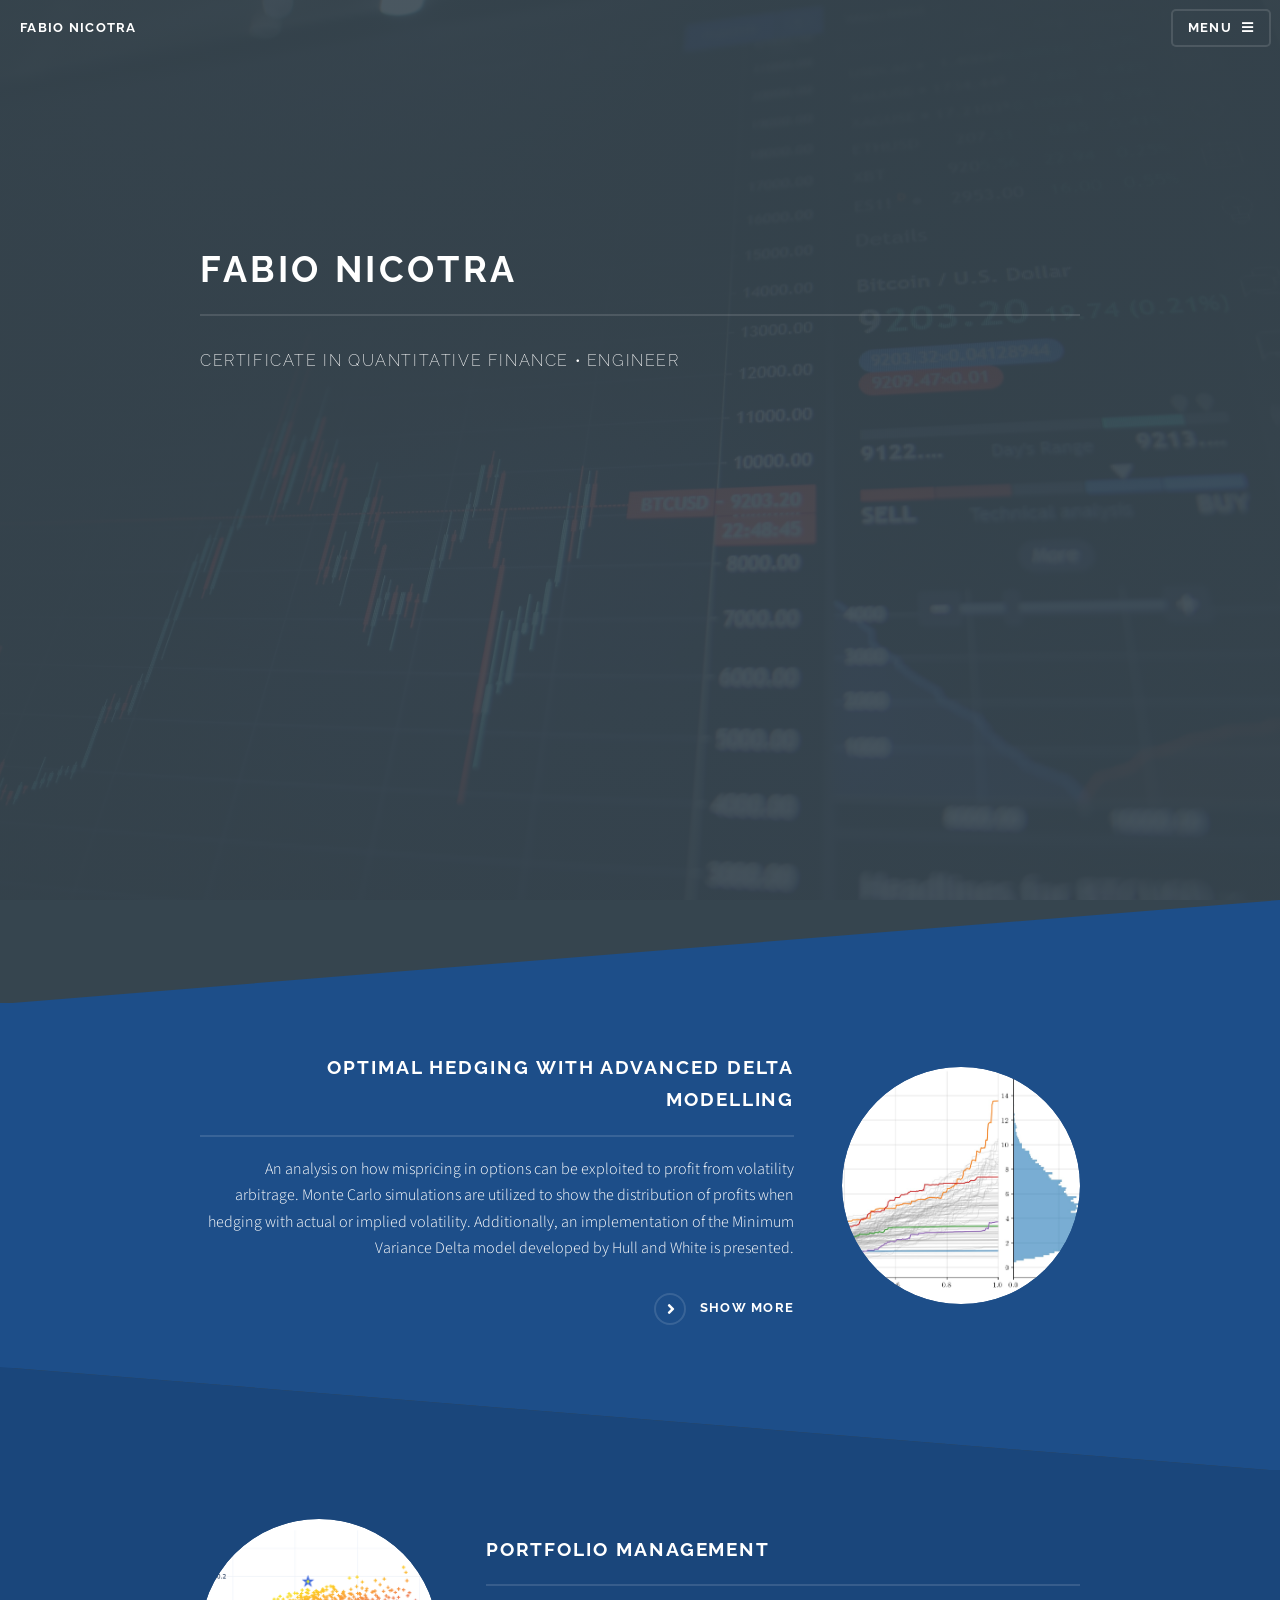
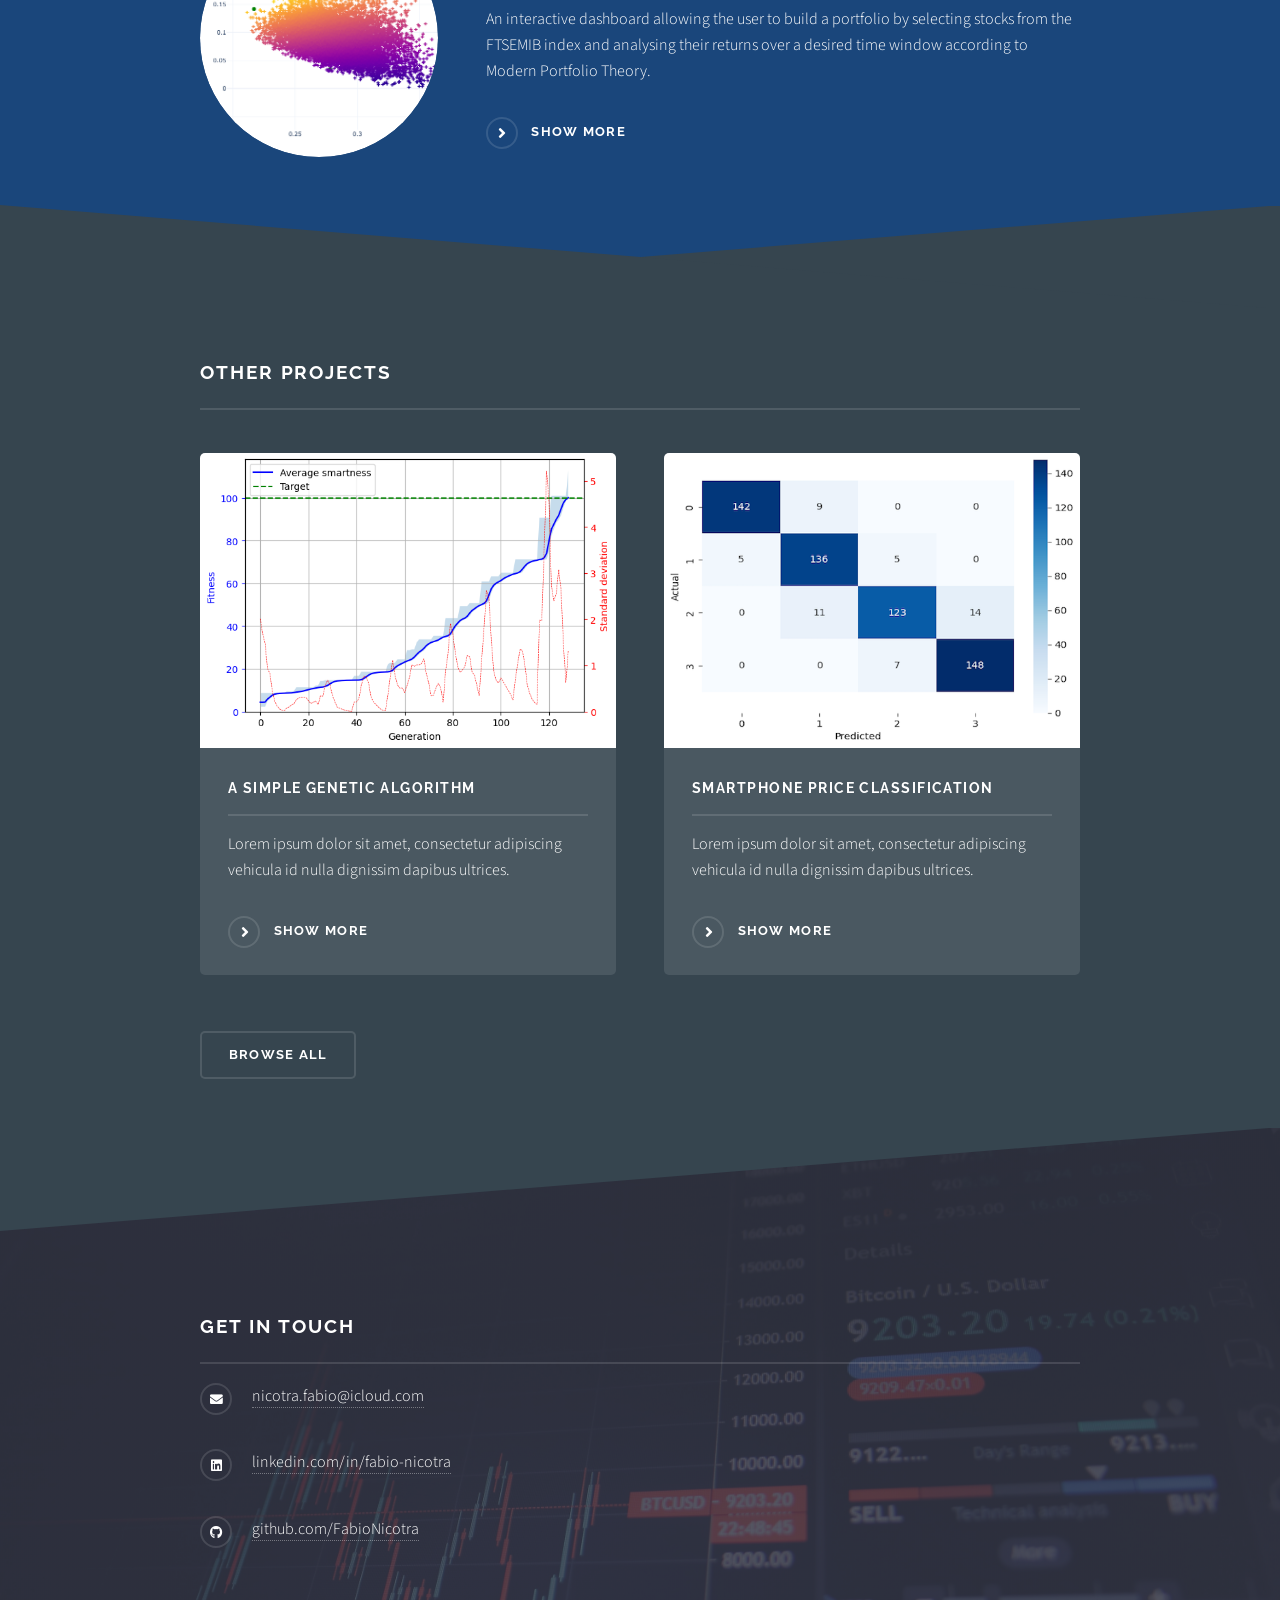
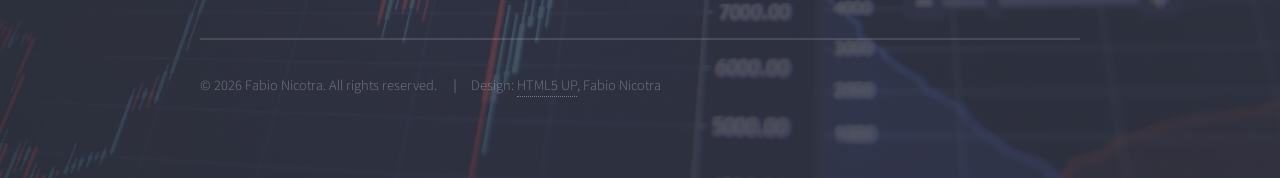
==== commit f04af6be: "Content update" ====
--- a/html5up-solid-state/index.html
+++ b/html5up-solid-state/index.html
@@ -5,93 +5,104 @@
 	Free for personal and commercial use under the CCA 3.0 license (html5up.net/license)
 -->
 <html>
-  <head>
-    <title>Fabio Nicotra</title>
-    <meta charset="utf-8" />
-    <meta
-      name="viewport"
-      content="width=device-width, initial-scale=1, user-scalable=no"
-    />
-    <link rel="stylesheet" href="assets/css/main.css" />
-    <noscript
-      ><link rel="stylesheet" href="assets/css/noscript.css"
-    /></noscript>
-  </head>
-  <body class="is-preload">
-    <!-- Page Wrapper -->
-    <div id="page-wrapper">
-      <!-- Header -->
-      <header id="header" class="alt">
-        <h1><a href="index.html">Fabio Nicotra</a></h1>
-        <nav>
-          <a href="#menu">Menu</a>
-        </nav>
-      </header>
-
-      <!-- Menu -->
-      <nav id="menu">
-        <div class="inner">
-          <h2>Menu</h2>
-          <ul class="links">
-            <li><a href="index.html">Home</a></li>
-            <li><a href="generic.html">Generic</a></li>
-            <li><a href="elements.html">Elements</a></li>
-            <li><a href="#">Log In</a></li>
-            <li><a href="#">Sign Up</a></li>
-          </ul>
-          <a href="#" class="close">Close</a>
-        </div>
-      </nav>
-
-      <!-- Banner -->
-      <section id="banner">
-        <div class="inner">
-          <!-- <div class="logo"><span class="icon fa-gem"></span></div> -->
-          <h2>Fabio Nicotra</h2>
-          <p>Certificate in Quantitative Finance &bull; Engineer</p>
-        </div>
-      </section>
-
-      <!-- Wrapper -->
-      <section id="wrapper">
-        <!-- One -->
-        <section id="one" class="wrapper spotlight style1">
-          <div class="inner">
-            <a href="#" class="image"><img src="images/pic01.jpg" alt="" /></a>
-            <div class="content">
-              <h2 class="major">Magna arcu feugiat</h2>
-              <p>
-                Lorem ipsum dolor sit amet, etiam lorem adipiscing elit. Cras
-                turpis ante, nullam sit amet turpis non, sollicitudin posuere
-                urna. Mauris id tellus arcu. Nunc vehicula id nulla dignissim
-                dapibus. Nullam ultrices, neque et faucibus viverra, ex nulla
-                cursus.
-              </p>
-              <a href="#" class="special">Learn more</a>
-            </div>
-          </div>
-        </section>
-
-        <!-- Two -->
-        <section id="two" class="wrapper alt spotlight style2">
-          <div class="inner">
-            <a href="#" class="image"><img src="images/pic02.jpg" alt="" /></a>
-            <div class="content">
-              <h2 class="major">Tempus adipiscing</h2>
-              <p>
-                Lorem ipsum dolor sit amet, etiam lorem adipiscing elit. Cras
-                turpis ante, nullam sit amet turpis non, sollicitudin posuere
-                urna. Mauris id tellus arcu. Nunc vehicula id nulla dignissim
-                dapibus. Nullam ultrices, neque et faucibus viverra, ex nulla
-                cursus.
-              </p>
-              <a href="#" class="special">Learn more</a>
-            </div>
-          </div>
-        </section>
-
-        <!-- Three -->
-        <section id="three" class="wrapper spotlight style3">
+    <head>
+        <title>Fabio Nicotra</title>
+        <meta charset="utf-8" />
+        <meta
+            name="viewport"
+            content="width=device-width, initial-scale=1, user-scalable=no"
+        />
+        <link rel="stylesheet" href="assets/css/main.css" />
+        <noscript
+            ><link rel="stylesheet" href="assets/css/noscript.css"
+        /></noscript>
+    </head>
+    <body class="is-preload">
+        <!-- Page Wrapper -->
+        <div id="page-wrapper">
+            <!-- Header -->
+            <header id="header" class="alt">
+                <h1><a href="index.html">Fabio Nicotra</a></h1>
+                <nav>
+                    <a href="#menu">Menu</a>
+                </nav>
+            </header>
+
+            <!-- Menu -->
+            <nav id="menu">
+                <div class="inner">
+                    <h2>Menu</h2>
+                    <ul class="links">
+                        <li><a href="index.html">Home</a></li>
+                        <!-- <li><a href="generic.html">Generic</a></li>
+                        <li><a href="elements.html">Elements</a></li> -->
+                        <li><a href="#footer">Get in touch</a></li>
+                    </ul>
+                    <a href="#" class="close">Close</a>
+                </div>
+            </nav>
+
+            <!-- Banner -->
+            <section id="banner">
+                <div class="inner">
+                    <!-- <div class="logo"><span class="icon fa-gem"></span></div> -->
+                    <h2>Fabio Nicotra</h2>
+                    <p>Certificate in Quantitative Finance &bull; Engineer</p>
+                </div>
+            </section>
+
+            <!-- Wrapper -->
+            <section id="wrapper">
+                <!-- One -->
+                <section id="one" class="wrapper spotlight style1">
+                    <div class="inner">
+                        <a href="#" class="image"
+                            ><img src="../img/projects/proj-05.jpg" alt=""
+                        /></a>
+                        <div class="content">
+                            <h2 class="major">
+                                Optimal Hedging with Advanced Delta Modelling
+                            </h2>
+                            <p>
+                                An analysis on how mispricing in options can be
+                                exploited to profit from volatility arbitrage.
+                                Monte Carlo simulations are utilized to show the
+                                distribution of profits when hedging with actual
+                                or implied volatility. Additionally, an
+                                implementation of the Minimum Variance Delta
+                                model developed by Hull and White is presented.
+                            </p>
+                            <a href="optimal-hedging.html" class="special"
+                                >Show more</a
+                            >
+                        </div>
+                    </div>
+                </section>
+
+                <!-- Two -->
+                <section id="two" class="wrapper alt spotlight style2">
+                    <div class="inner">
+                        <a href="#" class="image"
+                            ><img src="../img/projects/proj-04.png" alt=""
+                        /></a>
+                        <div class="content">
+                            <h2 class="major">Portfolio management</h2>
+                            <p>
+                                An interactive dashboard allowing the user to
+                                build a portfolio by selecting stocks from the
+                                FTSEMIB index and analysing their returns over a
+                                desired time window according to Modern
+                                Portfolio Theory.
+                            </p>
+                            <a href="portfolio-dash.html" class="special"
+                                >Show more</a
+                            >
+                        </div>
+                    </div>
+                </section>
+
+                <!-- Three -->
+                <!-- <section id="three" class="wrapper spotlight style3">
           <div class="inner">
             <a href="#" class="image"><img src="images/pic03.jpg" alt="" /></a>
             <div class="content">
@@ -103,45 +114,52 @@
                 dapibus. Nullam ultrices, neque et faucibus viverra, ex nulla
                 cursus.
               </p>
-              <a href="#" class="special">Learn more</a>
+              <a href="#" class="special">Show more</a>
             </div>
           </div>
-        </section>
-
-        <!-- Four -->
-        <section id="four" class="wrapper alt style1">
-          <div class="inner">
-            <h2 class="major">Vitae phasellus</h2>
-            <p>
-              Cras mattis ante fermentum, malesuada neque vitae, eleifend erat.
-              Phasellus non pulvinar erat. Fusce tincidunt, nisl eget mattis
-              egestas, purus ipsum consequat orci, sit amet lobortis lorem lacus
-              in tellus. Sed ac elementum arcu. Quisque placerat auctor laoreet.
-            </p>
-            <section class="features">
-              <article>
-                <a href="#" class="image"
-                  ><img src="images/pic04.jpg" alt=""
-                /></a>
-                <h3 class="major">Sed feugiat lorem</h3>
-                <p>
-                  Lorem ipsum dolor sit amet, consectetur adipiscing vehicula id
-                  nulla dignissim dapibus ultrices.
-                </p>
-                <a href="#" class="special">Learn more</a>
-              </article>
-              <article>
-                <a href="#" class="image"
-                  ><img src="images/pic05.jpg" alt=""
-                /></a>
-                <h3 class="major">Nisl placerat</h3>
-                <p>
-                  Lorem ipsum dolor sit amet, consectetur adipiscing vehicula id
-                  nulla dignissim dapibus ultrices.
-                </p>
-                <a href="#" class="special">Learn more</a>
-              </article>
-              <article>
+        </section> -->
+
+                <!-- Four -->
+                <section id="four" class="wrapper alt style1">
+                    <div class="inner">
+                        <h2 class="major">Other projects</h2>
+                        <section class="features">
+                            <!-- Article 1 -->
+                            <article>
+                                <a href="#" class="image"
+                                    ><img
+                                        src="../img/projects/proj-01.png"
+                                        alt=""
+                                /></a>
+                                <h3 class="major">
+                                    A simple genetic algorithm
+                                </h3>
+                                <p>
+                                    Lorem ipsum dolor sit amet, consectetur
+                                    adipiscing vehicula id nulla dignissim
+                                    dapibus ultrices.
+                                </p>
+                                <a href="#" class="special">Show more</a>
+                            </article>
+                            <!-- Article 2 -->
+                            <article>
+                                <a href="#" class="image"
+                                    ><img
+                                        src="../img/projects/proj-02.png"
+                                        alt=""
+                                /></a>
+                                <h3 class="major">
+                                    Smartphone price classification
+                                </h3>
+                                <p>
+                                    Lorem ipsum dolor sit amet, consectetur
+                                    adipiscing vehicula id nulla dignissim
+                                    dapibus ultrices.
+                                </p>
+                                <a href="#" class="special">Show more</a>
+                            </article>
+                            <!-- Article 3 -->
+                            <!-- <article>
                 <a href="#" class="image"
                   ><img src="images/pic06.jpg" alt=""
                 /></a>
@@ -150,9 +168,10 @@
                   Lorem ipsum dolor sit amet, consectetur adipiscing vehicula id
                   nulla dignissim dapibus ultrices.
                 </p>
-                <a href="#" class="special">Learn more</a>
-              </article>
-              <article>
+                <a href="#" class="special">Show more</a>
+              </article> -->
+                            <!-- Article 4 -->
+                            <!-- <article>
                 <a href="#" class="image"
                   ><img src="images/pic07.jpg" alt=""
                 /></a>
@@ -161,27 +180,21 @@
                   Lorem ipsum dolor sit amet, consectetur adipiscing vehicula id
                   nulla dignissim dapibus ultrices.
                 </p>
-                <a href="#" class="special">Learn more</a>
-              </article>
+                <a href="#" class="special">Show more</a>
+              </article> -->
+                        </section>
+                        <ul class="actions">
+                            <li><a href="#" class="button">Browse All</a></li>
+                        </ul>
+                    </div>
+                </section>
             </section>
-            <ul class="actions">
-              <li><a href="#" class="button">Browse All</a></li>
-            </ul>
-          </div>
-        </section>
-      </section>
-
-      <!-- Footer -->
-      <section id="footer">
-        <div class="inner">
-          <h2 class="major">Get in touch</h2>
-          <p>
-            Cras mattis ante fermentum, malesuada neque vitae, eleifend erat.
-            Phasellus non pulvinar erat. Fusce tincidunt, nisl eget mattis
-            egestas, purus ipsum consequat orci, sit amet lobortis lorem lacus
-            in tellus. Sed ac elementum arcu. Quisque placerat auctor laoreet.
-          </p>
-          <form method="post" action="#">
+
+            <!-- Footer -->
+            <section id="footer">
+                <div class="inner">
+                    <h2 class="major">Get in touch</h2>
+                    <!-- <form method="post" action="#">
             <div class="fields">
               <div class="field">
                 <label for="name">Name</label>
@@ -199,41 +212,45 @@
             <ul class="actions">
               <li><input type="submit" value="Send Message" /></li>
             </ul>
-          </form>
-          <ul class="contact">
-            <li class="icon solid fa-home">
-              Untitled Inc<br />
-              1234 Somewhere Road Suite #2894<br />
-              Nashville, TN 00000-0000
-            </li>
-            <li class="icon solid fa-phone">(000) 000-0000</li>
-            <li class="icon solid fa-envelope">
-              <a href="#">information@untitled.tld</a>
-            </li>
-            <li class="icon brands fa-twitter">
-              <a href="#">twitter.com/untitled-tld</a>
-            </li>
-            <li class="icon brands fa-facebook-f">
-              <a href="#">facebook.com/untitled-tld</a>
-            </li>
-            <li class="icon brands fa-instagram">
-              <a href="#">instagram.com/untitled-tld</a>
-            </li>
-          </ul>
-          <ul class="copyright">
-            <li>&copy; Untitled Inc. All rights reserved.</li>
-            <li>Design: <a href="http://html5up.net">HTML5 UP</a></li>
-          </ul>
+          </form> -->
+                    <ul class="contact">
+                        <li class="icon solid fa-envelope">
+                            <a href="mailto:nicotra.fabio@icloud.com"
+                                >nicotra.fabio@icloud.com</a
+                            >
+                        </li>
+                        <li class="icon brands fa-linkedin">
+                            <a href="http://linkedin.com/in/fabio-nicotra"
+                                >linkedin.com/in/fabio-nicotra</a
+                            >
+                        </li>
+                        <li class="icon brands fa-github">
+                            <a href="https://github.com/FabioNicotra"
+                                >github.com/FabioNicotra</a
+                            >
+                        </li>
+                    </ul>
+                    <ul class="copyright">
+                        <li>
+                            &copy; <span class="year">year</span> Fabio Nicotra.
+                            All rights reserved.
+                        </li>
+                        <li>
+                            Design: <a href="http://html5up.net">HTML5 UP</a>,
+                            Fabio Nicotra
+                        </li>
+                    </ul>
+                </div>
+            </section>
         </div>
-      </section>
-    </div>
-
-    <!-- Scripts -->
-    <script src="assets/js/jquery.min.js"></script>
-    <script src="assets/js/jquery.scrollex.min.js"></script>
-    <script src="assets/js/browser.min.js"></script>
-    <script src="assets/js/breakpoints.min.js"></script>
-    <script src="assets/js/util.js"></script>
-    <script src="assets/js/main.js"></script>
-  </body>
+
+        <!-- Scripts -->
+        <script src="assets/js/jquery.min.js"></script>
+        <script src="assets/js/jquery.scrollex.min.js"></script>
+        <script src="assets/js/browser.min.js"></script>
+        <script src="assets/js/breakpoints.min.js"></script>
+        <script src="assets/js/util.js"></script>
+        <script src="assets/js/main.js"></script>
+        <script src="assets/js/custom.js"></script>
+    </body>
 </html>
--- a/html5up-solid-state/assets/css/main.css
+++ b/html5up-solid-state/assets/css/main.css
@@ -94,6 +94,7 @@
   font-size: 100%;
   font: inherit;
   vertical-align: baseline;
+  scroll-behavior: smooth;
 }
 
 article,
@@ -188,11 +189,11 @@
 }
 
 body {
-  background-color: #2e3141;
+  background-color: #36454f;
   background-image: linear-gradient(
       to top,
-      rgba(46, 49, 65, 0.8),
-      rgba(46, 49, 65, 0.8)
+      rgba(54, 69, 79, 0.9),
+      rgba(54, 69, 79, 0.9)
     ),
     url("../../images/bg.jpg");
   background-size: auto, cover;
@@ -2321,7 +2322,7 @@
 input[type="tel"]:focus,
 select:focus,
 textarea:focus {
-  border-color: #5b6ba6;
+  border-color: #346095;
 }
 
 select {
@@ -2336,7 +2337,7 @@
 
 select option {
   color: #ffffff;
-  background: #2e3141;
+  background: #36454f;
 }
 
 select:focus::-ms-value {
@@ -2424,12 +2425,12 @@
   background: #ffffff;
   border-color: #ffffff;
   content: "\f00c";
-  color: #2e3141;
+  color: #36454f;
 }
 
 input[type="checkbox"]:focus + label:before,
 input[type="radio"]:focus + label:before {
-  border-color: #4c5c96;
+  border-color: #1d4e89;
 }
 
 input[type="checkbox"] + label:before {
@@ -2852,7 +2853,7 @@
 }
 
 ul.pagination li > .page.active {
-  background-color: #4c5c96;
+  background-color: #1d4e89;
 }
 
 ul.pagination li:first-child {
@@ -3018,7 +3019,7 @@
 input[type="button"].primary,
 button.primary,
 .button.primary {
-  background-color: #4c5c96;
+  background-color: #1d4e89;
   box-shadow: none;
 }
 
@@ -3027,7 +3028,7 @@
 input[type="button"].primary:hover,
 button.primary:hover,
 .button.primary:hover {
-  background-color: #53639e;
+  background-color: #346095;
 }
 
 input[type="submit"].primary:active,
@@ -3035,7 +3036,7 @@
 input[type="button"].primary:active,
 button.primary:active,
 .button.primary:active {
-  background-color: #45558d;
+  background-color: #1a467b;
 }
 
 input[type="submit"].primary.icon:before,
@@ -3109,7 +3110,7 @@
 
 .features article {
   padding: 1.75em 1.75em 0.1em 1.75em;
-  background-color: #353849;
+  background-color: #4a5861;
   border-radius: 5px;
   margin: 1.5em 3em 1.5em 0;
   width: calc(50% - 1.5em);
@@ -3174,7 +3175,7 @@
   -webkit-transition: background-color 0.2s ease-in-out;
   -ms-transition: background-color 0.2s ease-in-out;
   transition: background-color 0.2s ease-in-out;
-  background-color: rgba(53, 56, 73, 0.95);
+  background-color: hsla(203, 13%, 34%, 0.95);
   height: 3.5em;
   left: 0;
   line-height: 3.5em;
@@ -3376,7 +3377,7 @@
   -ms-transition: opacity 0.35s ease, -ms-transform 0.35s ease;
   transition: opacity 0.35s ease, transform 0.35s ease;
   -webkit-overflow-scrolling: touch;
-  background: #4c5c96;
+  background: #1d4e89;
   border-radius: 5px;
   display: block;
   max-width: 100%;
@@ -3432,7 +3433,7 @@
 }
 
 #menu .links li a:hover {
-  background: #45558d;
+  background: #1a467b;
 }
 
 @media screen and (max-width: 736px) {
@@ -3471,7 +3472,8 @@
 /* Banner */
 
 #banner {
-  padding: 10em 0 4.75em 0;
+  height: 100vh;
+  padding: 15em 0 4.75em 0;
 }
 
 #banner .inner {
@@ -3562,24 +3564,24 @@
 
 @media screen and (max-width: 1280px) {
   #banner {
-    padding: 7em 0 8.25em 0;
-    background-color: #2e3141;
+    /* padding: 7em 0 8.25em 0; */
+    /* background-color: #36454f;
     background-image: linear-gradient(
         to top,
         rgba(46, 49, 65, 0.8),
         rgba(46, 49, 65, 0.8)
       ),
-      url("../../images/bg.jpg");
+      url("../../images/bg.jpg"); */
     background-size: auto, cover;
     background-position: center, center;
-    margin-bottom: -6.5em;
+    /* margin-bottom: -6.5em; */
   }
 }
 
 @media screen and (max-width: 980px) {
   #banner {
-    padding: 12em 3em 12.375em 3em;
-    margin-bottom: -4.75em;
+    padding: 15em 3em 15em 3em;
+    /* margin-bottom: -4.75em; */
   }
 
   #banner .inner {
@@ -3589,8 +3591,8 @@
 
 @media screen and (max-width: 736px) {
   #banner {
-    padding: 5em 2em 4.25em 2em;
-    margin-bottom: -2.5em;
+    padding: 15em 2em 10em 2em;
+    /* margin-bottom: -2.5em; */
   }
 
   #banner .logo {
@@ -3672,7 +3674,7 @@
 @media screen and (max-width: 1280px) {
   #wrapper > header {
     padding: 9em 0 6.25em 0;
-    background-color: #2e3141;
+    background-color: #36454f;
     background-image: linear-gradient(
         to top,
         rgba(46, 49, 65, 0.8),
@@ -3715,22 +3717,22 @@
 }
 
 .wrapper {
-  background-color: #2e3141;
+  background-color: #36454f;
   margin: 6.5em 0;
   position: relative;
 }
 
 .wrapper:before,
 .wrapper:after {
-  background-image: url("data:image/svg+xml;charset=utf8,%3Csvg xmlns='http://www.w3.org/2000/svg' width='100' height='100' viewBox='0 0 100 100' preserveAspectRatio='none'%3E%3Cpolygon points='0,100 100,0 100,100' style='fill:%232e3141%3B' /%3E%3C/svg%3E");
+  background-image: url("data:image/svg+xml;charset=utf8,%3Csvg xmlns='http://www.w3.org/2000/svg' width='100' height='100' viewBox='0 0 100 100' preserveAspectRatio='none'%3E%3Cpolygon points='0,100 100,0 100,100' style='fill:%2336454F%3B' /%3E%3C/svg%3E");
 }
 
 .wrapper:before {
-  box-shadow: inset 0 -1px 0 0 #2e3141, 0 1px 0 0 #2e3141;
+  box-shadow: inset 0 -1px 0 0 #36454f, 0 1px 0 0 #36454f;
 }
 
 .wrapper:after {
-  box-shadow: inset 0 -1px 0 0 #2e3141, 0 1px 0 0 #2e3141;
+  box-shadow: inset 0 -1px 0 0 #36454f, 0 1px 0 0 #36454f;
 }
 
 .wrapper:before,
@@ -3864,20 +3866,20 @@
 }
 
 .wrapper.spotlight {
-  background-color: #4c5c96;
+  background-color: #1d4e89;
 }
 
 .wrapper.spotlight:before,
 .wrapper.spotlight:after {
-  background-image: url("data:image/svg+xml;charset=utf8,%3Csvg xmlns='http://www.w3.org/2000/svg' width='100' height='100' viewBox='0 0 100 100' preserveAspectRatio='none'%3E%3Cpolygon points='0,100 100,0 100,100' style='fill:%234c5c96%3B' /%3E%3C/svg%3E");
+  background-image: url("data:image/svg+xml;charset=utf8,%3Csvg xmlns='http://www.w3.org/2000/svg' width='100' height='100' viewBox='0 0 100 100' preserveAspectRatio='none'%3E%3Cpolygon points='0,100 100,0 100,100' style='fill:%231D4E89%3B' /%3E%3C/svg%3E");
 }
 
 .wrapper.spotlight:before {
-  box-shadow: inset 0 -1px 0 0 #4c5c96, 0 1px 0 0 #4c5c96;
+  box-shadow: inset 0 -1px 0 0 #1d4e89, 0 1px 0 0 #1d4e89;
 }
 
 .wrapper.spotlight:after {
-  box-shadow: inset 0 -1px 0 0 #4c5c96, 0 1px 0 0 #4c5c96;
+  box-shadow: inset 0 -1px 0 0 #1d4e89, 0 1px 0 0 #1d4e89;
 }
 
 .wrapper.spotlight .inner {
@@ -3926,37 +3928,37 @@
 }
 
 .wrapper.spotlight.style2 {
-  background-color: #45558d;
+  background-color: #1a467b;
 }
 
 .wrapper.spotlight.style2:before,
 .wrapper.spotlight.style2:after {
-  background-image: url("data:image/svg+xml;charset=utf8,%3Csvg xmlns='http://www.w3.org/2000/svg' width='100' height='100' viewBox='0 0 100 100' preserveAspectRatio='none'%3E%3Cpolygon points='0,100 100,0 100,100' style='fill:%2345558d%3B' /%3E%3C/svg%3E");
+  background-image: url("data:image/svg+xml;charset=utf8,%3Csvg xmlns='http://www.w3.org/2000/svg' width='100' height='100' viewBox='0 0 100 100' preserveAspectRatio='none'%3E%3Cpolygon points='0,100 100,0 100,100' style='fill:%231a467b%3B' /%3E%3C/svg%3E");
 }
 
 .wrapper.spotlight.style2:before {
-  box-shadow: inset 0 -1px 0 0 #45558d, 0 1px 0 0 #45558d;
+  box-shadow: inset 0 -1px 0 0 #1a467b, 0 1px 0 0 #1a467b;
 }
 
 .wrapper.spotlight.style2:after {
-  box-shadow: inset 0 -1px 0 0 #45558d, 0 1px 0 0 #45558d;
+  box-shadow: inset 0 -1px 0 0 #1a467b, 0 1px 0 0 #1a467b;
 }
 
 .wrapper.spotlight.style3 {
-  background-color: #3f4e85;
+  background-color: #173e6e;
 }
 
 .wrapper.spotlight.style3:before,
 .wrapper.spotlight.style3:after {
-  background-image: url("data:image/svg+xml;charset=utf8,%3Csvg xmlns='http://www.w3.org/2000/svg' width='100' height='100' viewBox='0 0 100 100' preserveAspectRatio='none'%3E%3Cpolygon points='0,100 100,0 100,100' style='fill:%233f4e85%3B' /%3E%3C/svg%3E");
+  background-image: url("data:image/svg+xml;charset=utf8,%3Csvg xmlns='http://www.w3.org/2000/svg' width='100' height='100' viewBox='0 0 100 100' preserveAspectRatio='none'%3E%3Cpolygon points='0,100 100,0 100,100' style='fill:%23173e6e%3B' /%3E%3C/svg%3E");
 }
 
 .wrapper.spotlight.style3:before {
-  box-shadow: inset 0 -1px 0 0 #3f4e85, 0 1px 0 0 #3f4e85;
+  box-shadow: inset 0 -1px 0 0 #173e6e, 0 1px 0 0 #173e6e;
 }
 
 .wrapper.spotlight.style3:after {
-  box-shadow: inset 0 -1px 0 0 #3f4e85, 0 1px 0 0 #3f4e85;
+  box-shadow: inset 0 -1px 0 0 #173e6e, 0 1px 0 0 #173e6e;
 }
 
 .wrapper.spotlight.style4 {
@@ -4166,7 +4168,7 @@
 
 @media screen and (max-width: 1280px) {
   #footer {
-    background-color: #2e3141;
+    background-color: #36454f;
     background-image: linear-gradient(
         to top,
         rgba(46, 49, 65, 0.8),
